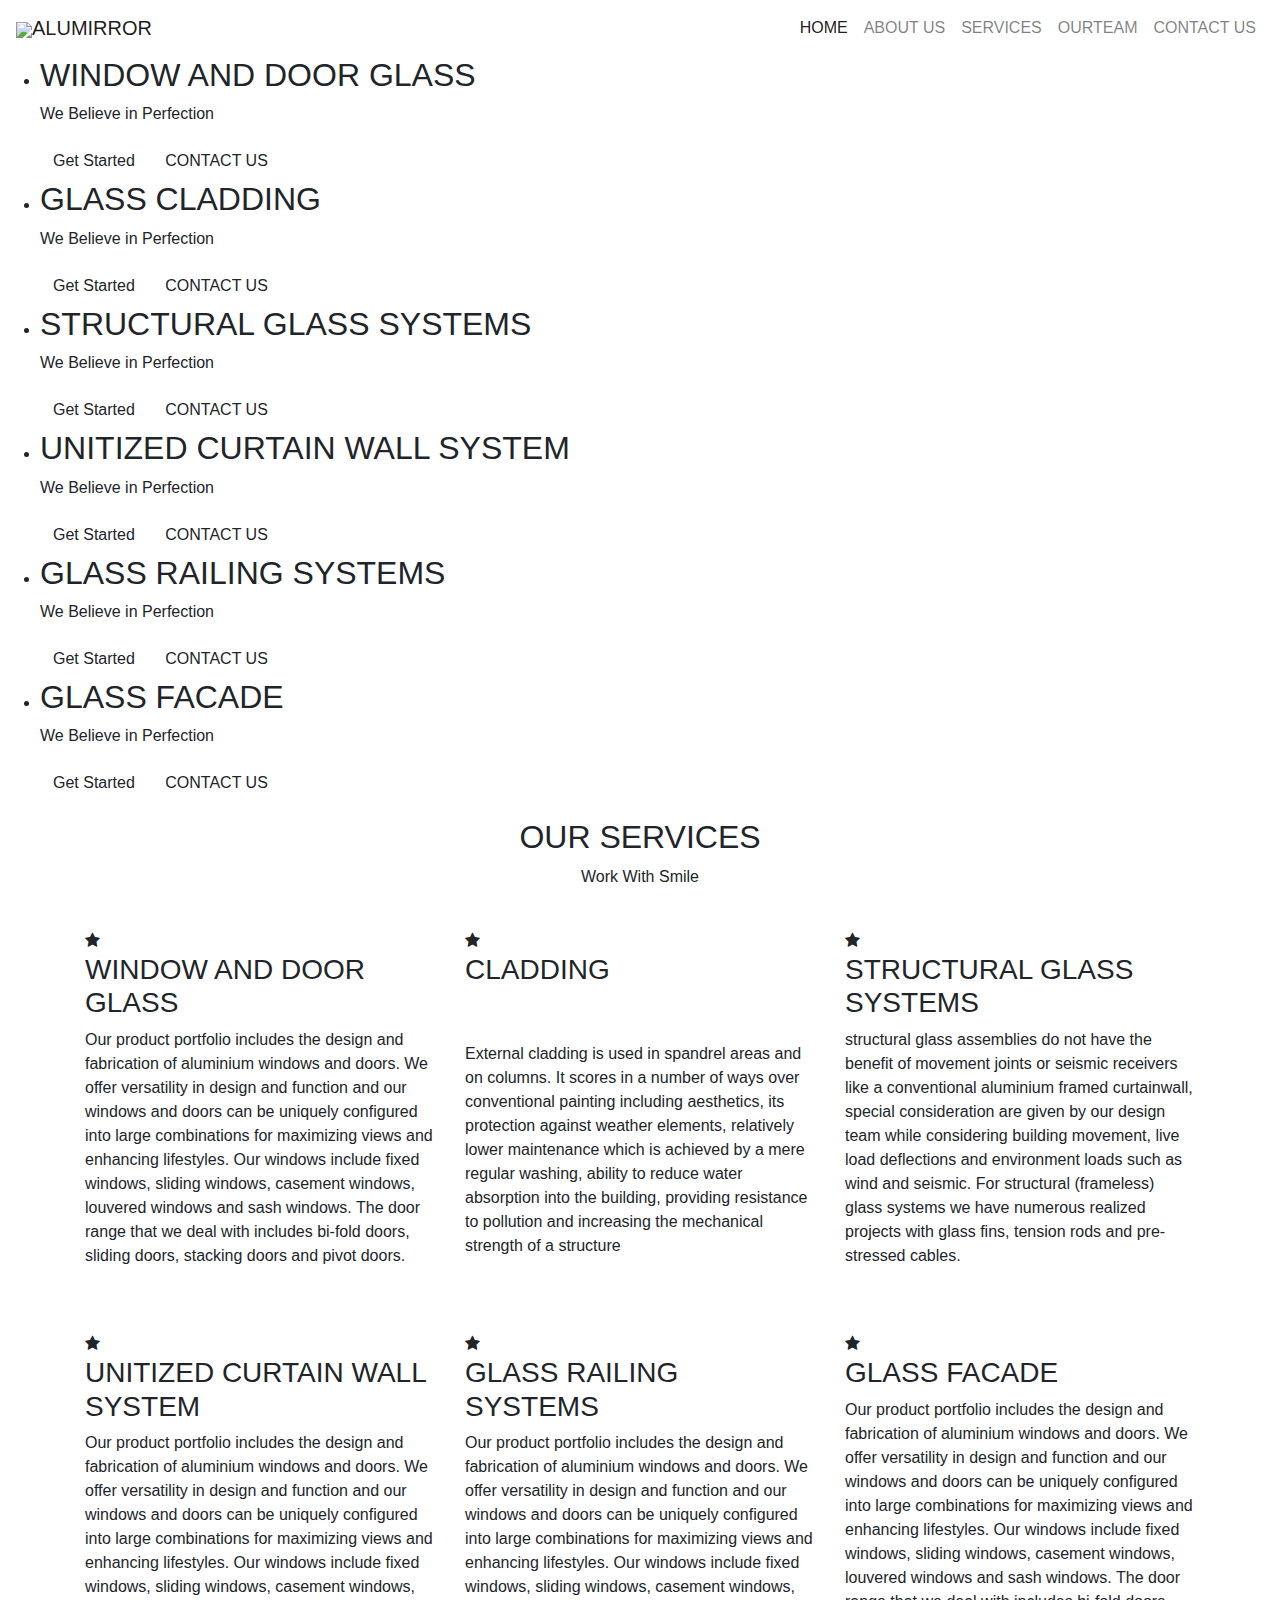
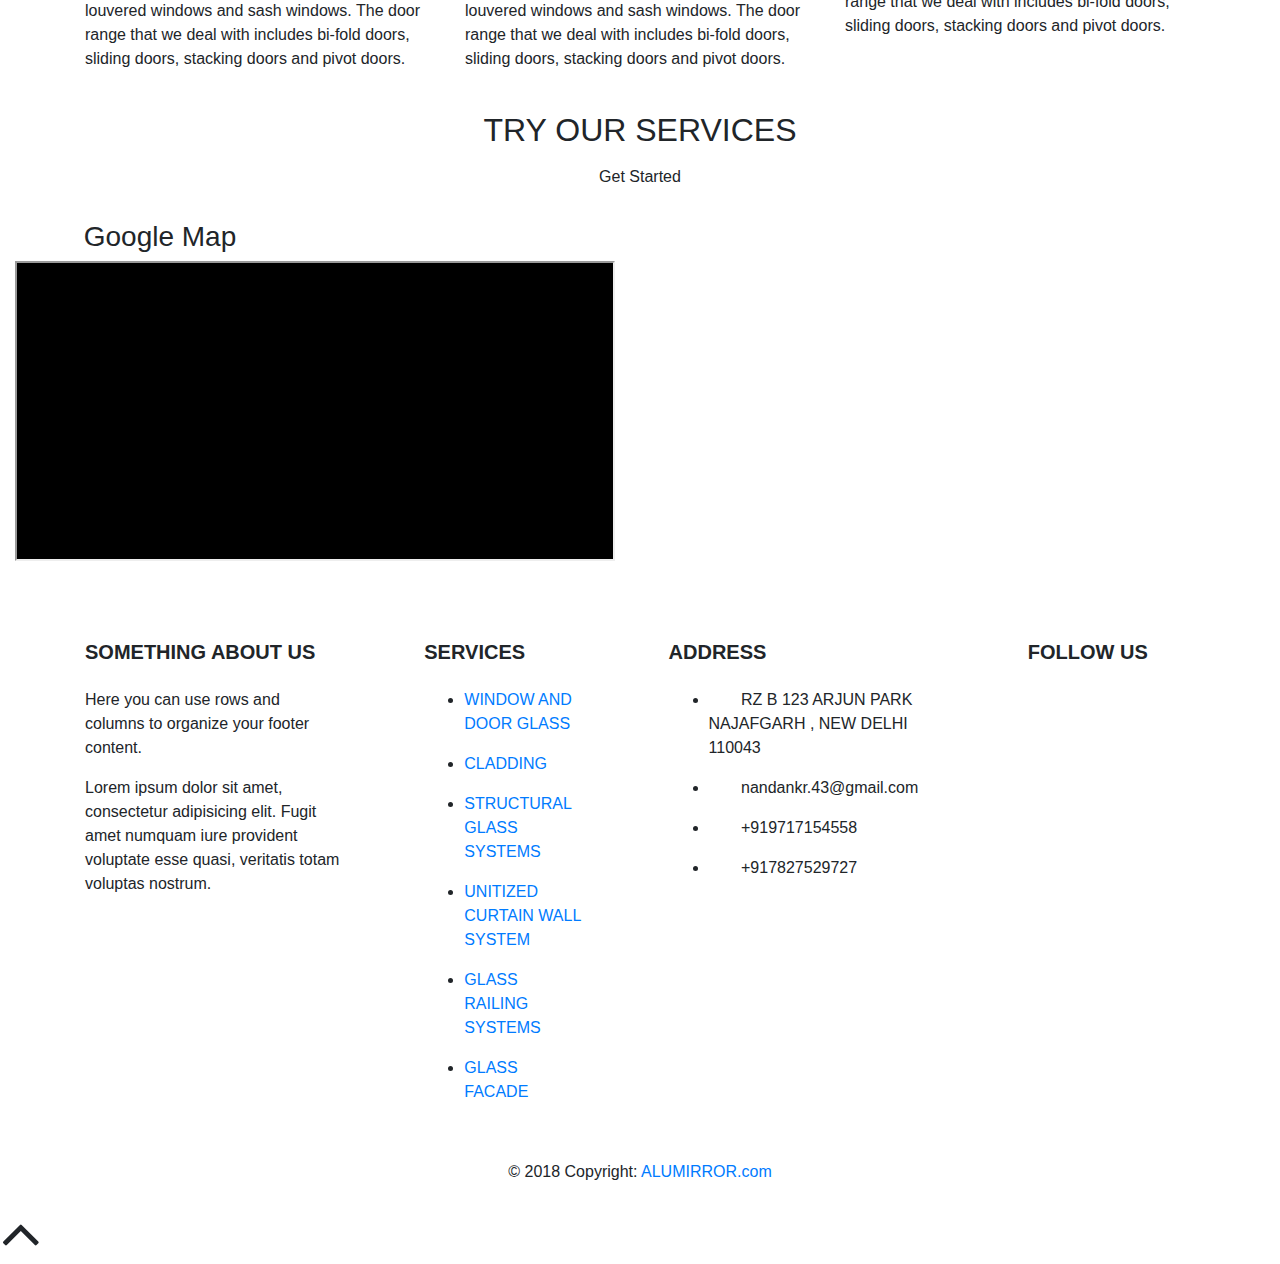
==== index.html @ 8ed115d8 "Update index.html" ====
<!doctype html>
<html lang="en">
  <head>
    <meta charset="UTF-8">
    <meta name="viewport" content="width=device-width, initial-scale=1.0">
    <meta http-equiv="X-UA-Compatible" content="ie=edge">
    <title>AluMirror</title>
    <link href="css/style.css" rel="stylesheet" type="text/css">
    <link rel="stylesheet" href="css/animate.css">
    <link rel="stylesheet" href="https://stackpath.bootstrapcdn.com/font-awesome/4.7.0/css/font-awesome.min.css">
    <link rel="stylesheeet" href="https://cdnjs.cloudflare.com/ajax/libs/wow/1.1.2/wow.min.js"> 
       <!-- Latest compiled and minified CSS -->
<link rel="stylesheet" href="https://maxcdn.bootstrapcdn.com/bootstrap/4.3.1/css/bootstrap.min.css">

<!-- jQuery library -->
<script src="https://kit.fontawesome.com/a076d05399.js"></script>
<script src="https://ajax.googleapis.com/ajax/libs/jquery/3.4.1/jquery.min.js"></script>

<!-- Popper JS -->
<script type='text/javascript' src='https://platform-api.sharethis.com/js/sharethis.js#property=5dc6f13130af340012198cf3&product=inline-follow-buttons' async='async'></script>
<script src="js/carouFredSel.js" type="text/javascript"></script>
<script src="https://cdnjs.cloudflare.com/ajax/libs/popper.js/1.14.7/umd/popper.min.js"></script>

<!-- Latest compiled JavaScript -->
<script src="https://maxcdn.bootstrapcdn.com/bootstrap/4.3.1/js/bootstrap.min.js"></script>


<style>
#more{
  display: none;
}
</style>

 </head>


  <body>
      <div class="thetop"></div>



        <section id="nav-bar">
                <nav class="navbar navbar-expand-lg navbar-light ">
                 <a class="navbar-brand" href="#"><img src ="image/logo.png">ALUMIRROR</a>
                 <button class="navbar-toggler" type="button" data-toggle="collapse" data-target="#navbarNav" aria-controls="navbarNav" aria-expanded="false" aria-label="Toggle navigation">
                   <span class="navbar-toggler-icon"></span>
                 </button>
                 <div class="collapse navbar-collapse" id="navbarNav">
                   <ul class="navbar-nav ml-auto">
                     <li class="nav-item active">
                       <a class="nav-link current" href="#">HOME </a>
                     </li>
                     <li class="nav-item">
                       <a class="nav-link" href="#">ABOUT US</a>
                     </li>
                     <li class="nav-item">
                           
                       <a class="nav-link" href="#intro">SERVICES</a>
                         
                          
                     </li>
                    
                      <li class="nav-item">
                       <a class="nav-link" href="#">OURTEAM</a>
                     </li>
                     <li class="nav-item">
                       <a class="nav-link  " href="contact.html" >CONTACT US</a>
                     </li>
                   </ul>
                 </div>
               </nav>
               </section>


      <section class="slider">
        <ul class="slider" id="slider-carousel">
          
          <li class="img4"  >
            
            <h2 class="animated zoomIn" ><span>WINDOW AND DOOR GLASS</span></h2>
            <p>We Believe in Perfection</p>
            <div data-wow-delay=".5s" class="wow bounceInLeft">
             <a href="" class="btn btn-half ">Get Started</a>
             <a href="contact.html" class="btn btn-full">CONTACT US</a>
            </div>
          </li>
          <li class="img6">
            <h2 class="animated zoomIn"><span>GLASS CLADDING</span></h2>
            <p>We Believe in Perfection</p>
             <a href="" class="btn btn-half">Get Started</a>
             <a href="contact.html" class="btn btn-full">CONTACT US</a>
        </li>
            <li class="img3">
                <h2 class="animated zoomIn"><span>STRUCTURAL GLASS SYSTEMS</span></h2>
                <p>We Believe in Perfection</p>
                 <a href="" class="btn btn-half">Get Started</a>
                 <a href="contact.html" class="btn btn-full">CONTACT US</a>
            </li>
            <li class="img1">
              <h2 class="animated zoomIn"><span> UNITIZED CURTAIN WALL SYSTEM</span></h2>
              <p>We Believe in Perfection</p>
               <a href="" class="btn btn-half">Get Started</a>
               <a href="contact.html" class="btn btn-full">CONTACT US</a>
          </li>
          <li class="img5">
            <h2 class="animated zoomIn"><span>GLASS RAILING SYSTEMS</span></h2>
            <p>We Believe in Perfection</p>
             <a href="" class="btn btn-half">Get Started</a>
             <a href="contact.html" class="btn btn-full">CONTACT US</a>
        </li>
        <li class="img2">
          <h2 class="animated zoomIn"><span>GLASS FACADE</span></h2>
          <p>We Believe in Perfection</p>
           <a href="" class="btn btn-half ">Get Started</a>
           <a href="contact.html" class="btn btn-full ">CONTACT US</a>
        </li>
       
        </ul>
      </section>
      
<section class="intro-area white" id="intro">
   <div class="container">
<div class="row">
 <div class="col-sm-12 text-center">
     <h2>OUR SERVICES</h2>
     <div class="sub-heading">
       <p>
         Work With Smile
       </p>
     </div>
   </div>
</div>

<div class="row ">



           <div class="col-md-4 col-lg-4 mr-auto my-md-4 my-0 mt-4 mb-1  animated zoomIn " id="card-one">
              <div class="intro-block">
                  <div class="intro-icon"><i class="fa fa-star" aria-hidden="true"></i>
                     <h3>WINDOW AND DOOR GLASS</h3>
                       <p >
                           Our product portfolio includes the design and fabrication of aluminium windows and doors. 
                           <span class="read-more-content">
                           We offer versatility in design and function and our windows and doors can be uniquely configured into large combinations for maximizing views and enhancing lifestyles.
                            Our windows include fixed windows, sliding windows, casement windows, louvered windows and sash windows. 
                            The door range that we deal with includes bi-fold doors, sliding doors, stacking doors and pivot doors.
                           </span> 
                         </p>
                               </div>
                            </div>
                      </div>     
                      
                      <div class="col-md-4 col-lg-4 mr-auto my-md-4 my-0 mt-4 mb-1">
                          <div class="intro-block">
                              <div class="intro-icon"><i class="fa fa-star" aria-hidden="true"></i>
                                 <h3> CLADDING</h3>
                                   <p ><br><br>
                                    External cladding is used in spandrel areas and on columns. 
                                    It scores in a number <span class="read-more-content"> of ways over conventional painting including aesthetics,
                                     its protection against weather elements, 
                                     relatively lower maintenance which is achieved by a mere regular washing, 
                                     ability to reduce water absorption into the building, providing resistance to pollution and increasing the mechanical strength of a structure
                                                  </span> 
                                               </p>
                                            </div>
                                        </div>
                                  </div>     
                                  <div class="col-md-4 col-lg-4 mr-auto my-md-4 my-0 mt-4 mb-1">
                                      <div class="intro-block">
                                          <div class="intro-icon"><i class="fa fa-star" aria-hidden="true"></i>
                                             <h3>STRUCTURAL GLASS SYSTEMS </h3>
                                               <p >
                                                structural glass assemblies do not have the benefit of movement joints or seismic receivers like a conventional  aluminium  <span class="read-more-content"> framed curtainwall,
                                                special consideration are given by our design team while considering building movement, 
                                                 live load deflections and environment loads such as wind and seismic. 
                                                 For structural (frameless) glass systems we have numerous realized projects with glass fins, tension rods and pre-stressed cables.
                                                              </span> 
                                                           </p>
                                                        </div>
                                                    </div>
                                              </div>     

                                              

                                              <div class="col-md-4 col-lg-4 mr-auto my-md-4 my-0 mt-4 mb-1">
                                                  <div class="intro-block">
                                                      <div class="intro-icon"><i class="fa fa-star" aria-hidden="true"></i>
                                                         <h3> UNITIZED CURTAIN WALL SYSTEM</h3>
                                                           <p >
                                                               Our product portfolio includes the design and fabrication of aluminium windows and doors. 
                                                               <span class="read-more-content">
                                                               We offer versatility in design and function and our windows and doors can be uniquely configured into large combinations for maximizing views and enhancing lifestyles.
                                                               Our windows include fixed windows, sliding windows, casement windows, louvered windows and sash windows. 
                                                                The door range that we deal with includes bi-fold doors, sliding doors, stacking doors and pivot doors.
                                                                          </span> 
                                                                       </p>
                                                                    </div>
                                                                </div>
                                                          </div>     

                                                          

                                                          <div class="col-md-4 col-lg-4 mr-auto my-md-4 my-0 mt-4 mb-1">
                                                              <div class="intro-block">
                                                                  <div class="intro-icon"><i class="fa fa-star" aria-hidden="true"></i>
                                                                     <h3>GLASS RAILING SYSTEMS</h3>
                                                                       <p >
                                                                           Our product portfolio includes the design and fabrication of aluminium windows and doors. 
                                                                           <span class="read-more-content">
                                                                           We offer versatility in design and function and our windows and doors can be uniquely configured into large combinations for maximizing views and enhancing lifestyles.
                                                                          Our windows include fixed windows, sliding windows, casement windows, louvered windows and sash windows. 
                                                                            The door range that we deal with includes bi-fold doors, sliding doors, stacking doors and pivot doors.
                                                                                      </span> 
                                                                                   </p>
                                                                                </div>
                                                                            </div>
                                                                      </div>     

                                                                      <div class="col-md-4 col-lg-4 mr-auto my-md-4 my-0 mt-4 mb-1">
                                                                          <div class="intro-block">
                                                                              <div class="intro-icon"><i class="fa fa-star" aria-hidden="true"></i>
                                                                                 <h3>GLASS FACADE</h3>
                                                                                   <p >
                                                                                       Our product portfolio includes the design and fabrication of aluminium windows and doors.
                                                                                       <span class="read-more-content"> 
                                                                                       We offer versatility in design and function and our windows and doors can be uniquely configured into large combinations for maximizing views and enhancing lifestyles.
                                                                                       Our windows include fixed windows, sliding windows, casement windows, louvered windows and sash windows. 
                                                                                        The door range that we deal with includes bi-fold doors, sliding doors, stacking doors and pivot doors.
                                                                                                  </span> 
                                                                                               </p>
                                                                                            </div>
                                                                                        </div>
                                                                                  </div>     
                                                         </div>
                               </div>
</section>


<section class="try" id="try-services">
    <div class="col-sm-12 text-center">
        <h2>TRY OUR SERVICES</h2>
        <a href="" class="btn btn-half text-center animated bounceInLeft ">Get Started</a>
        </div>
</section>

<section class="addmap" id="mymap">
  <div class="col-md-4 col-lg-3 mr-auto my-md-4 my-0 mt-4 mb-1 text-center">
    <h3> Google Map </h3>
    <div id="map">
    <p>
        <iframe src="https://www.google.com/maps/embed?pb=!1m18!1m12!1m3!1d3502.1962857717376!2d77.0093821144172!3d28.62387868242118!2m3!1f0!2f0!3f0!3m2!1i1024!2i768!4f13.1!3m3!1m2!1s0x390d055f9f105a7b%3A0xc45192767857db34!2zMjjCsDM3JzI2LjAiTiA3N8KwMDAnNDIuMSJF!5e0!3m2!1sen!2sin!4v1573386004421!5m2!1sen!2sin" width="600" height="300" frameborder="10" style=" background-color: black;" allowfullscreen=""></iframe>
    </p>
    </div>
    </div>
</section>


<!-- Footer -->
<!-- Footer -->
<footer class="page-footer font-small mdb-color lighten-3 pt-4">

  
    <div class="container text-center text-md-left">
  
    
      <div class="row">
  
        
        <div class="col-md-4 col-lg-3 mr-auto my-md-4 my-0 mt-4 mb-1">
  
          <h5 class="font-weight-bold text-uppercase mb-4">SOMETHING ABOUT US</h5>
          <p>Here you can use rows and columns to organize your footer content.</p>
          <p>Lorem ipsum dolor sit amet, consectetur adipisicing elit. Fugit amet numquam iure provident voluptate
            esse
            quasi, veritatis totam voluptas nostrum.</p>
  
        </div>
      
        <hr class="clearfix w-100 d-md-none">
  
        <div class="col-md-2 col-lg-2 mx-auto my-md-4 my-0 mt-4 mb-1">
  
          <h5 class="font-weight-bold text-uppercase mb-4">SERVICES</h5>
  
          <ul class="list-styled">
            <li>
              <p>
                <a href="#!">WINDOW AND DOOR GLASS</a>
              </p>
            </li>
            <li>
              <p>
                <a href="#!">CLADDING</a>
              </p>
            </li>
            <li>
              <p>
                <a href="#!">STRUCTURAL GLASS SYSTEMS</a>
              </p>
            </li>
            <li>
              <p>
                <a href="#!"> UNITIZED CURTAIN WALL SYSTEM</a>
              </p>
            </li>
            <li>
                <p>
                  <a href="#!"> GLASS RAILING SYSTEMS</a>
                </p>
              </li>
              <li>
                  <p>
                    <a href="#!">GLASS FACADE</a>
                  </p>
                </li>
          </ul>
  
        </div>
     
  
        <hr class="clearfix w-100 d-md-none">
  
       
        <div class="col-md-4 col-lg-3 mx-auto my-md-4 my-0 mt-4 mb-1">
  
          <!-- Contact details -->
          <h5 class="font-weight-bold text-uppercase mb-4">Address</h5>
  
          <ul class="list-styled">
            <li>
              <p>
                <i class="fas fa-home mr-3"></i> RZ B 123 ARJUN PARK NAJAFGARH , NEW DELHI 110043</p>
            </li>
            <li>
              <p>
                <i class="fas fa-envelope mr-3"></i> nandankr.43@gmail.com</p>
            </li>
            <li>
              <p>
                <i class="fas fa-phone mr-3"></i> +919717154558</p>
            </li>
            <li>
              <p>
                <i class="fas fa-print mr-3"></i> +917827529727</p>
            </li>
          </ul>
  
        </div>
        
        <hr class="clearfix w-100 d-md-none">
  
        
        <div class="col-md-2 col-lg-2 text-center mx-auto my-4">
  
         
          <h5 class="font-weight-bold text-uppercase mb-4">Follow Us</h5>

          <a type="button" class="btn-floating btn-fb sharethis-inline-follow-buttons">
            <i class="fab fa-facebook-f"></i>
          </a>
       
         
          <a type="button" class="btn-floating btn-tw sharethis-inline-follow-buttons">
            <i class="fab fa-twitter"></i>
          </a>
         
          <a type="button" class="btn-floating btn-gplus">
            <i class="fab fa-google-plus-g"></i>
          </a>
         
          <a type="button" class="btn-floating btn-dribbble">
            <i class="fab fa-dribbble"></i>
          </a>
  
        </div>
       
        
  
      </div>
     
    </div>
  
    <div class="footer-copyright text-center py-3">© 2018 Copyright:
      <a href="#"> ALUMIRROR.com</a>
    </div>
   
  </footer>
  


    



      <script src="js/main.js"></script>
      
<div class="scrolltop">
    <div class="scroll icon"><i class="fa fa-4x fa-angle-up"></i></div>
</div>
     
             
  </body>
</html>
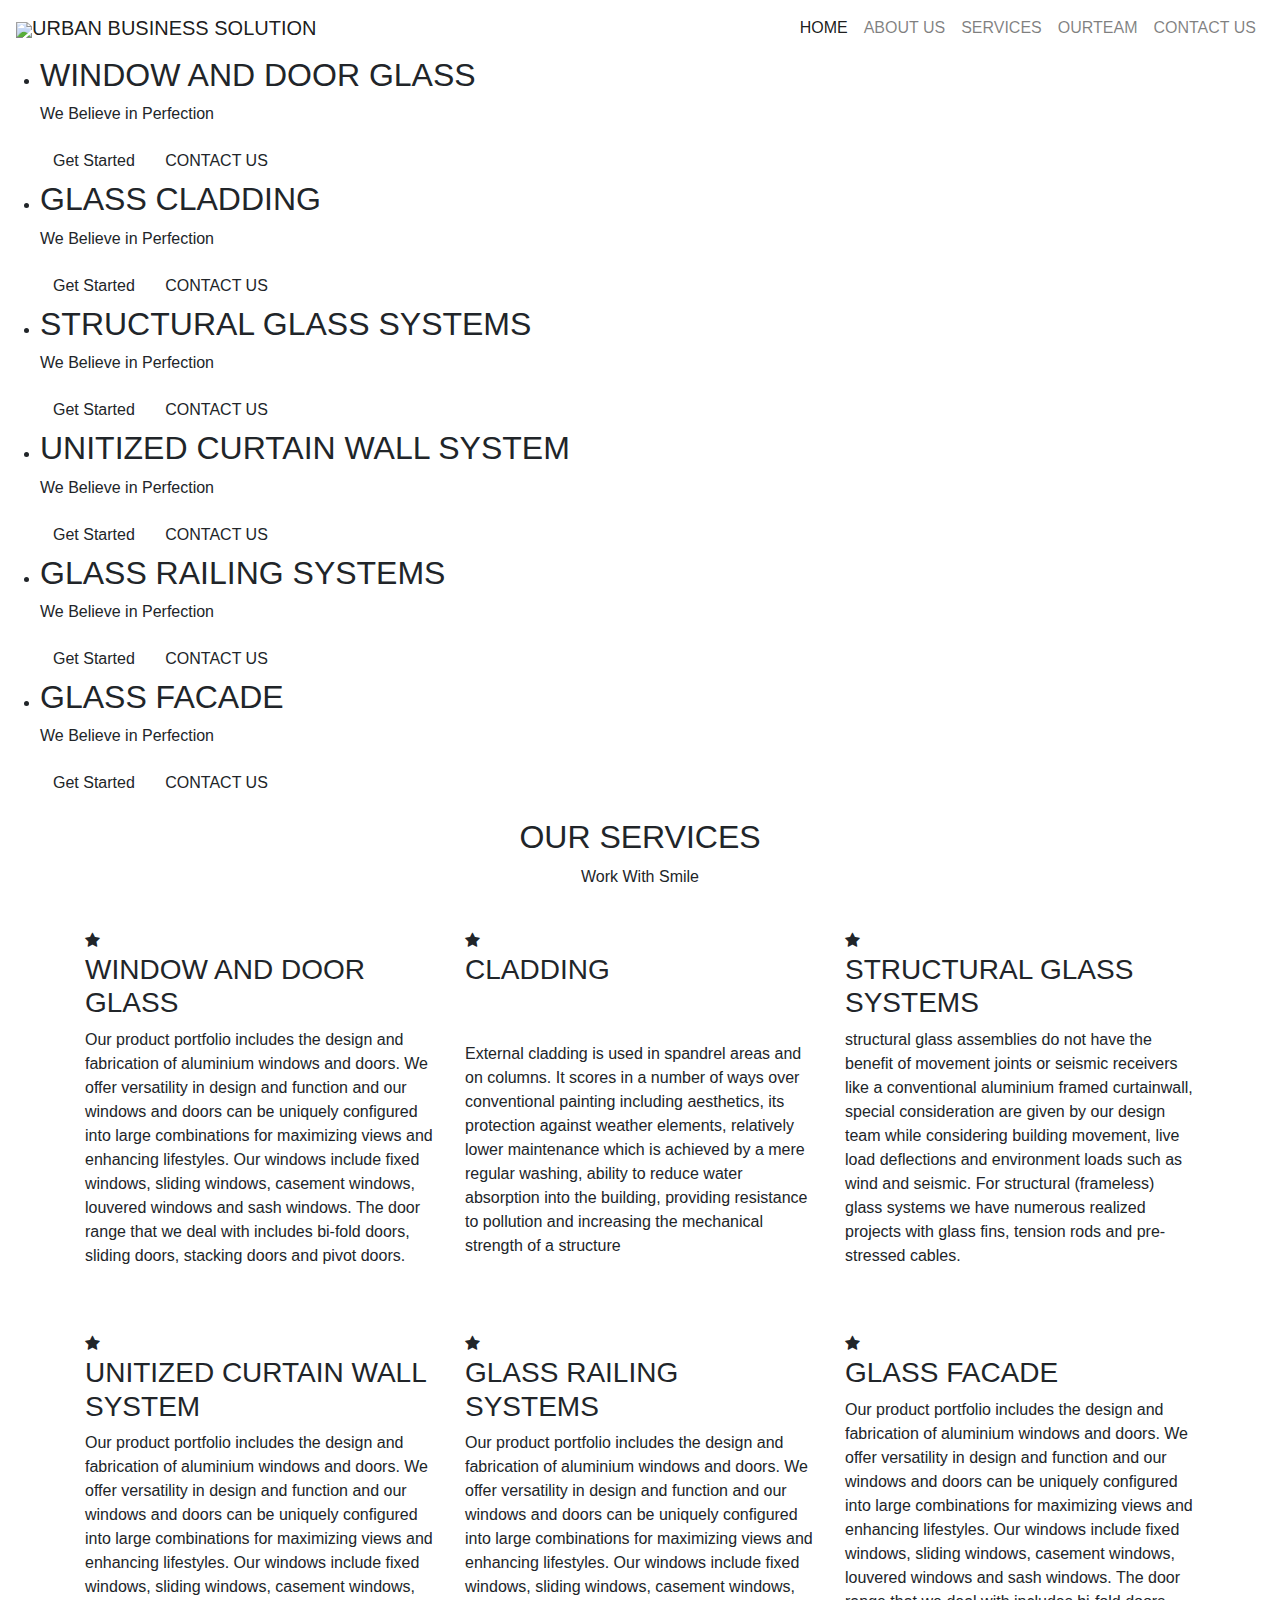
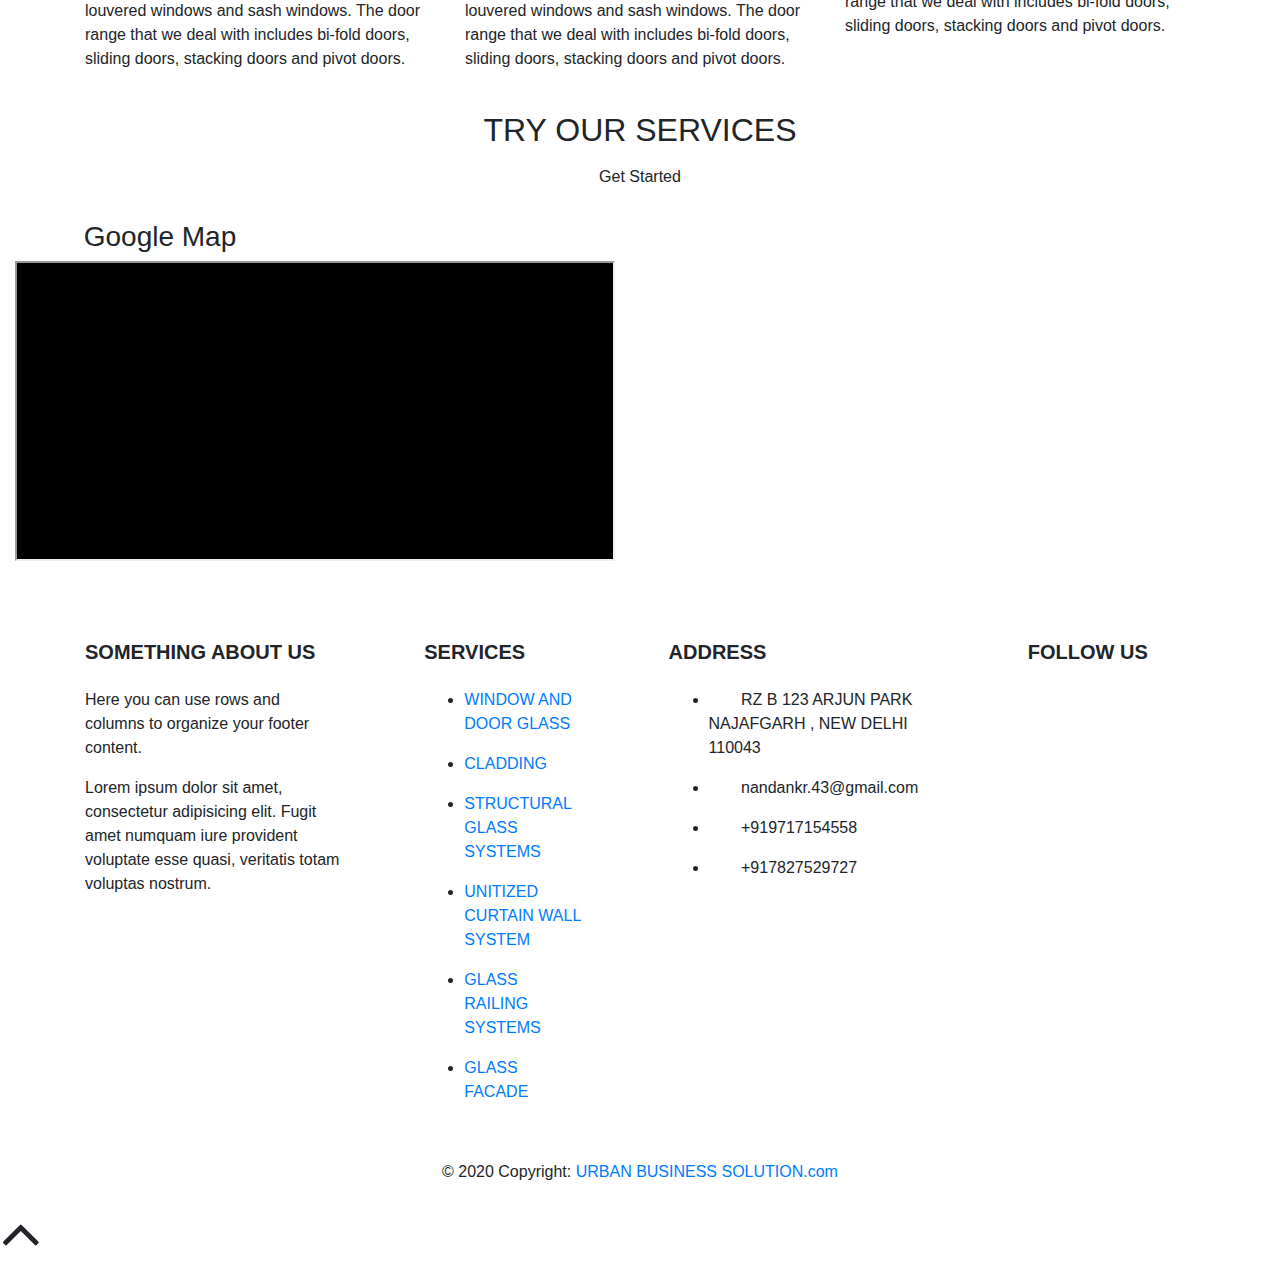
==== commit da27f09d: "changes" ====
--- a/index.html
+++ b/index.html
@@ -38,10 +38,9 @@
       <div class="thetop"></div>
 
 
-
         <section id="nav-bar">
                 <nav class="navbar navbar-expand-lg navbar-light ">
-                 <a class="navbar-brand" href="#"><img src ="image/logo.png">ALUMIRROR</a>
+                 <a class="navbar-brand" href="#"><img src ="image/1.png">URBAN BUSINESS SOLUTION</a>
                  <button class="navbar-toggler" type="button" data-toggle="collapse" data-target="#navbarNav" aria-controls="navbarNav" aria-expanded="false" aria-label="Toggle navigation">
                    <span class="navbar-toggler-icon"></span>
                  </button>
@@ -151,7 +150,7 @@
                             </div>
                       </div>     
                       
-                      <div class="col-md-4 col-lg-4 mr-auto my-md-4 my-0 mt-4 mb-1">
+                      <div class="col-md-4 col-lg-4 mr-auto my-md-4 my-0 mt-4 mb-1  animated zoomIn">
                           <div class="intro-block">
                               <div class="intro-icon"><i class="fa fa-star" aria-hidden="true"></i>
                                  <h3> CLADDING</h3>
@@ -166,7 +165,7 @@
                                             </div>
                                         </div>
                                   </div>     
-                                  <div class="col-md-4 col-lg-4 mr-auto my-md-4 my-0 mt-4 mb-1">
+                                  <div class="col-md-4 col-lg-4 mr-auto my-md-4 my-0 mt-4 mb-1  animated zoomIn">
                                       <div class="intro-block">
                                           <div class="intro-icon"><i class="fa fa-star" aria-hidden="true"></i>
                                              <h3>STRUCTURAL GLASS SYSTEMS </h3>
@@ -183,7 +182,7 @@
 
                                               
 
-                                              <div class="col-md-4 col-lg-4 mr-auto my-md-4 my-0 mt-4 mb-1">
+                                              <div class="col-md-4 col-lg-4 mr-auto my-md-4 my-0 mt-4 mb-1  animated zoomIn">
                                                   <div class="intro-block">
                                                       <div class="intro-icon"><i class="fa fa-star" aria-hidden="true"></i>
                                                          <h3> UNITIZED CURTAIN WALL SYSTEM</h3>
@@ -201,7 +200,7 @@
 
                                                           
 
-                                                          <div class="col-md-4 col-lg-4 mr-auto my-md-4 my-0 mt-4 mb-1">
+                                                          <div class="col-md-4 col-lg-4 mr-auto my-md-4 my-0 mt-4 mb-1  animated zoomIn">
                                                               <div class="intro-block">
                                                                   <div class="intro-icon"><i class="fa fa-star" aria-hidden="true"></i>
                                                                      <h3>GLASS RAILING SYSTEMS</h3>
@@ -217,7 +216,7 @@
                                                                             </div>
                                                                       </div>     
 
-                                                                      <div class="col-md-4 col-lg-4 mr-auto my-md-4 my-0 mt-4 mb-1">
+                                                                      <div class="col-md-4 col-lg-4 mr-auto my-md-4 my-0 mt-4 mb-1 animated zoomIn">
                                                                           <div class="intro-block">
                                                                               <div class="intro-icon"><i class="fa fa-star" aria-hidden="true"></i>
                                                                                  <h3>GLASS FACADE</h3>
@@ -381,8 +380,8 @@
      
     </div>
   
-    <div class="footer-copyright text-center py-3">© 2018 Copyright:
-      <a href="#"> ALUMIRROR.com</a>
+    <div class="footer-copyright text-center py-3">© 2020 Copyright:
+      <a href="#"> URBAN BUSINESS SOLUTION.com</a>
     </div>
    
   </footer>
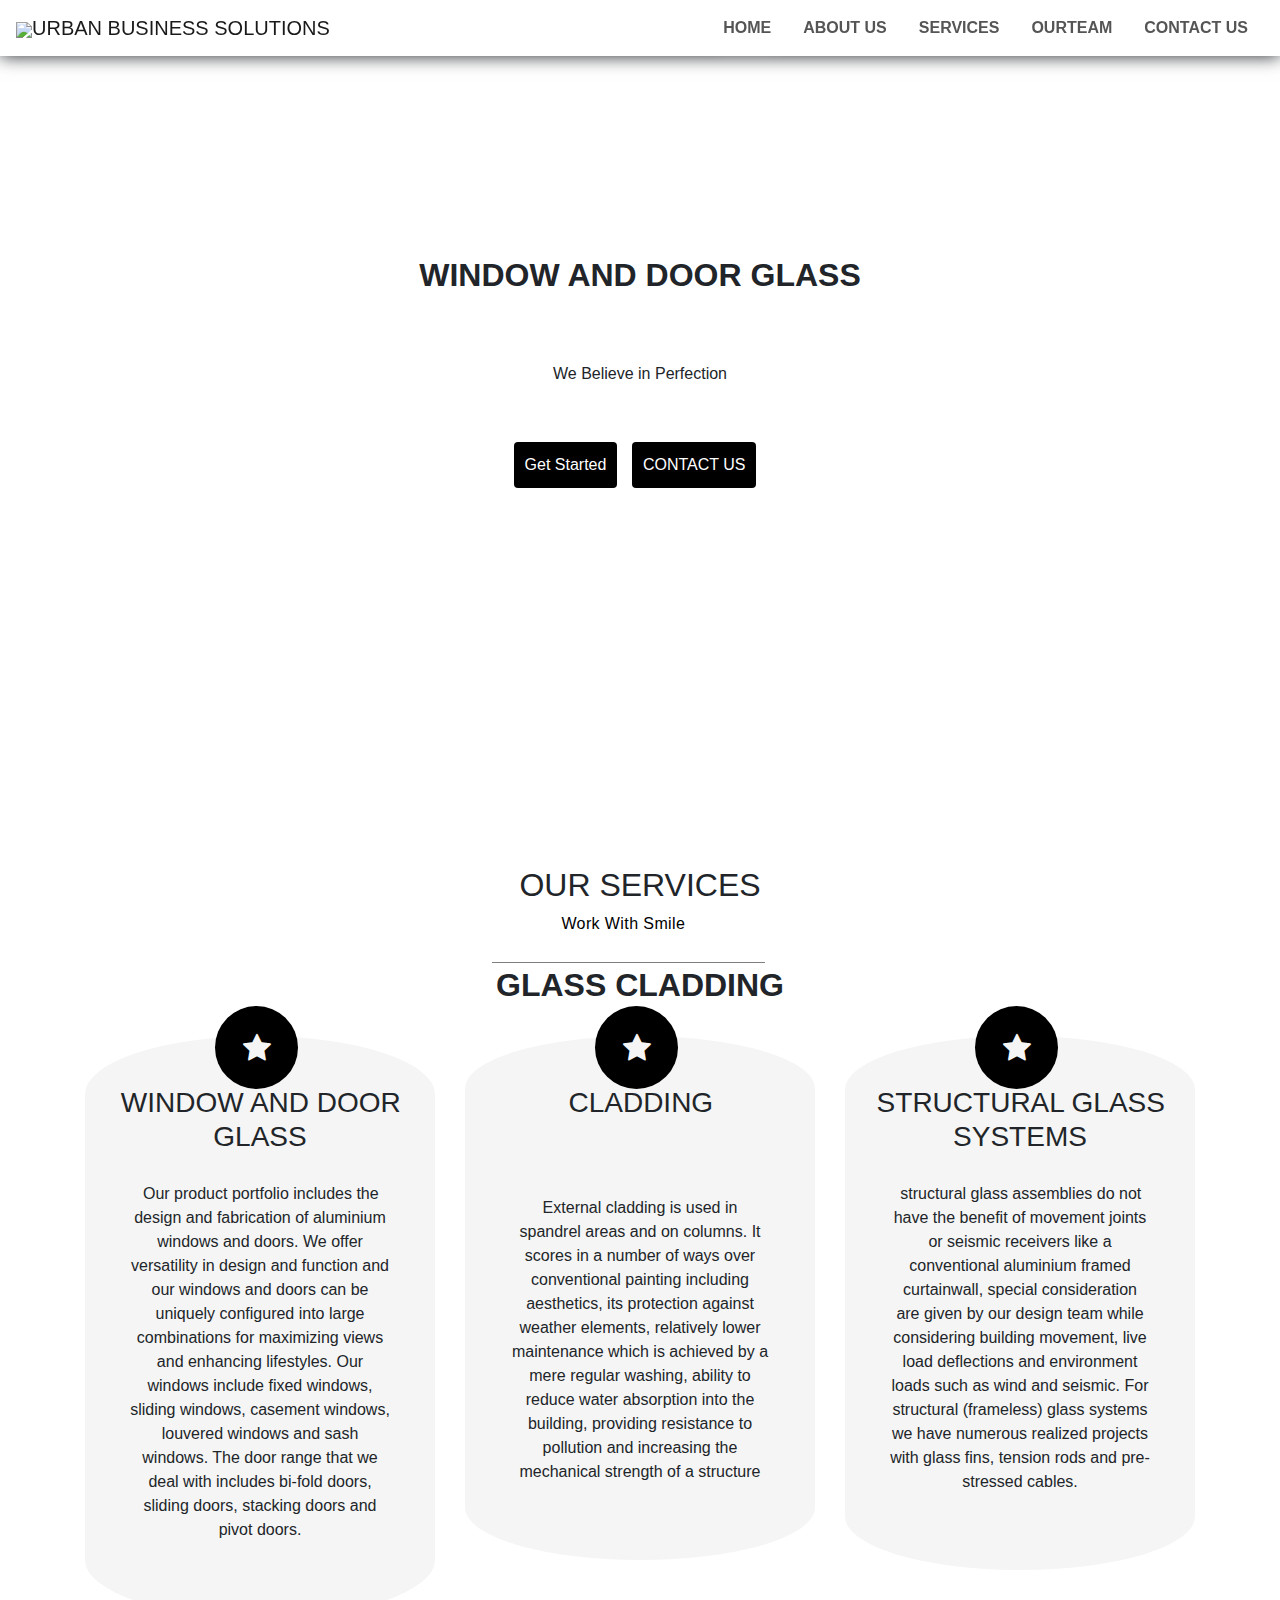
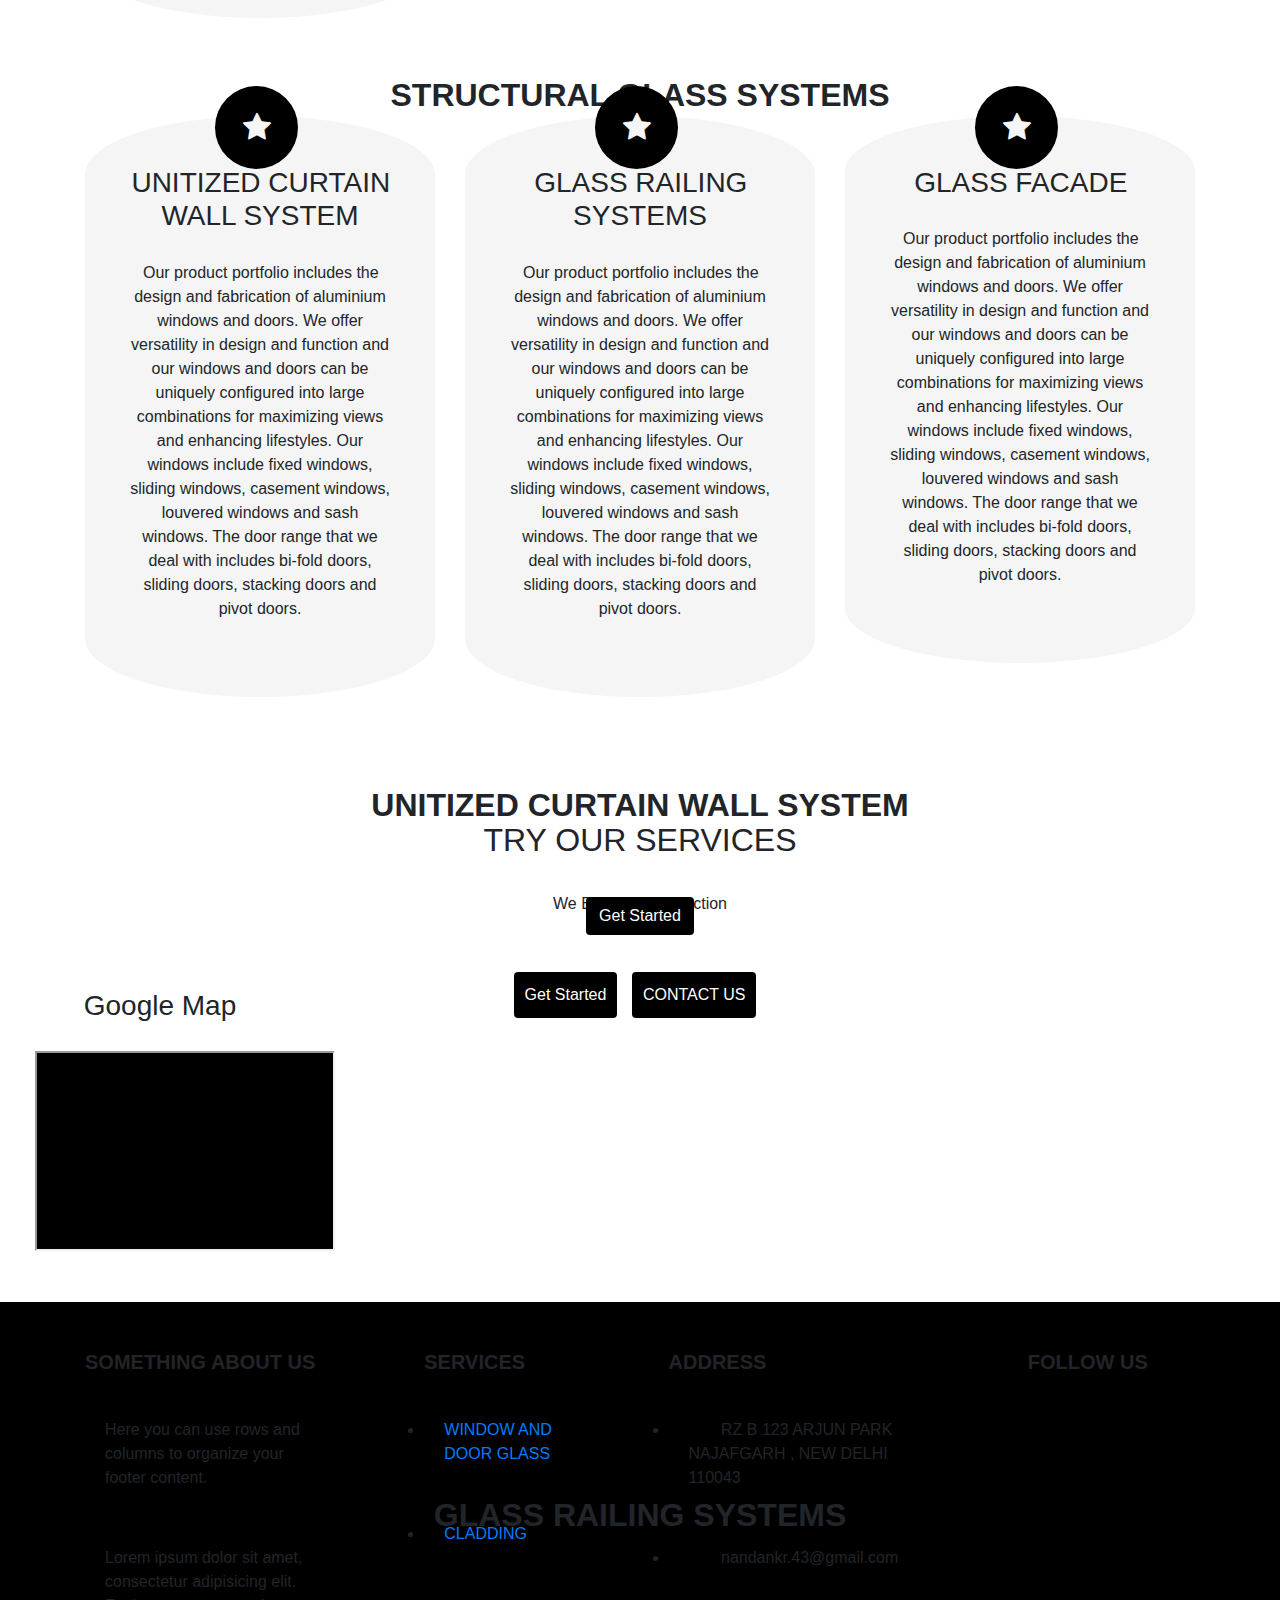
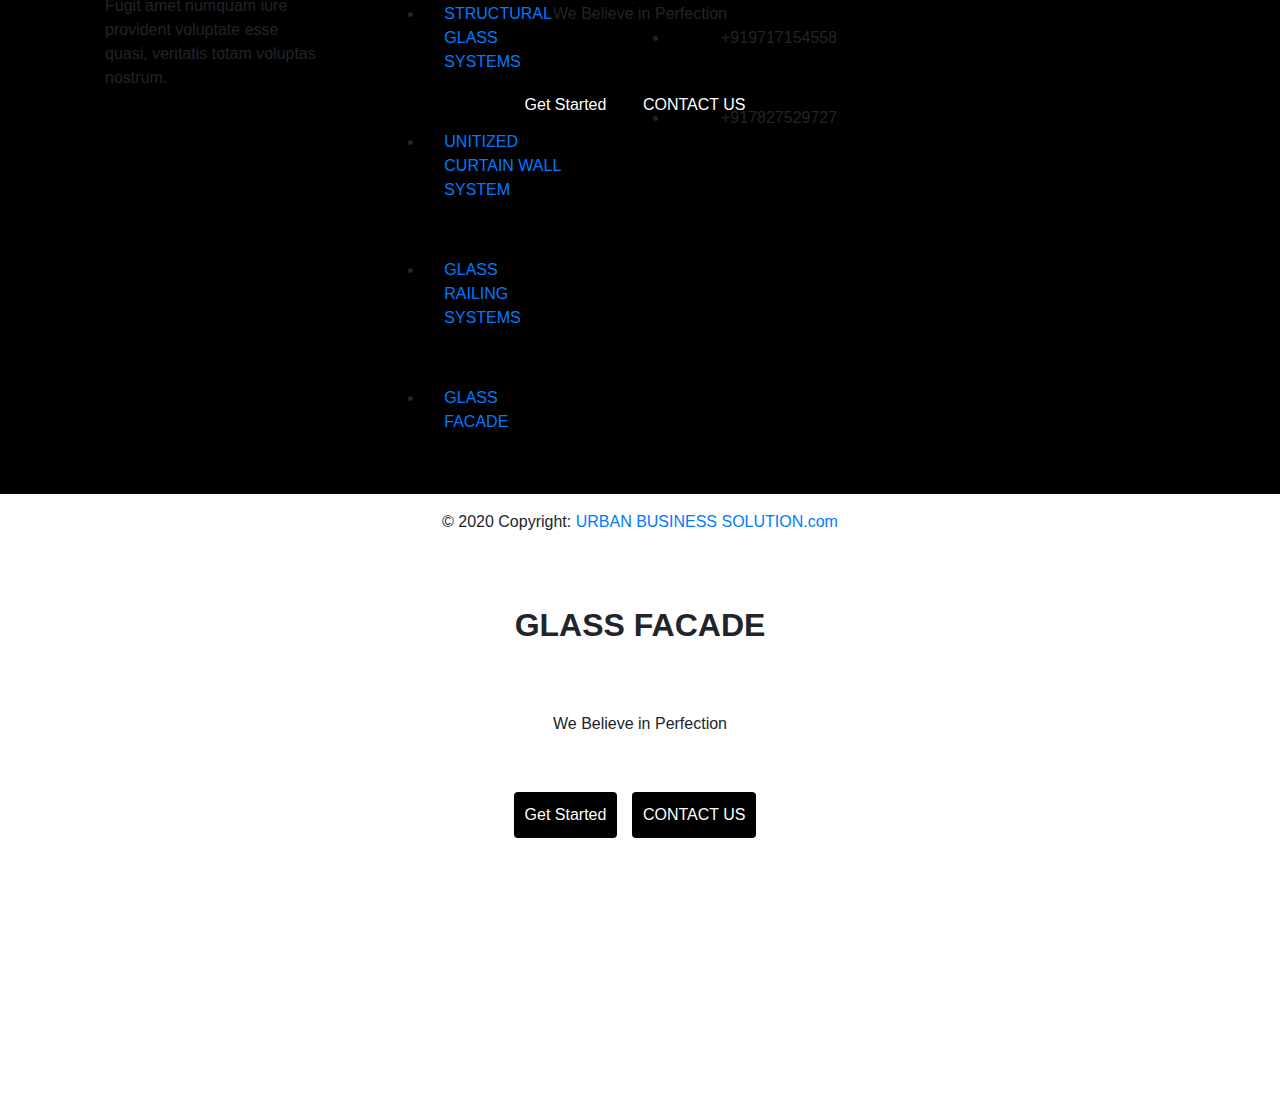
==== commit 7c962ee6: "Update index.html" ====
--- a/index.html
+++ b/index.html
@@ -40,7 +40,7 @@
 
         <section id="nav-bar">
                 <nav class="navbar navbar-expand-lg navbar-light ">
-                 <a class="navbar-brand" href="#"><img src ="image/1.png">URBAN BUSINESS SOLUTION</a>
+                 <a class="navbar-brand" href="#"><img src ="image/original1.png">URBAN BUSINESS SOLUTIONS</a>
                  <button class="navbar-toggler" type="button" data-toggle="collapse" data-target="#navbarNav" aria-controls="navbarNav" aria-expanded="false" aria-label="Toggle navigation">
                    <span class="navbar-toggler-icon"></span>
                  </button>
@@ -248,7 +248,7 @@
     <h3> Google Map </h3>
     <div id="map">
     <p>
-        <iframe src="https://www.google.com/maps/embed?pb=!1m18!1m12!1m3!1d3502.1962857717376!2d77.0093821144172!3d28.62387868242118!2m3!1f0!2f0!3f0!3m2!1i1024!2i768!4f13.1!3m3!1m2!1s0x390d055f9f105a7b%3A0xc45192767857db34!2zMjjCsDM3JzI2LjAiTiA3N8KwMDAnNDIuMSJF!5e0!3m2!1sen!2sin!4v1573386004421!5m2!1sen!2sin" width="600" height="300" frameborder="10" style=" background-color: black;" allowfullscreen=""></iframe>
+        <iframe src="https://www.google.com/maps/embed?pb=!1m18!1m12!1m3!1d3502.1962857717376!2d77.0093821144172!3d28.62387868242118!2m3!1f0!2f0!3f0!3m2!1i1024!2i768!4f13.1!3m3!1m2!1s0x390d055f9f105a7b%3A0xc45192767857db34!2zMjjCsDM3JzI2LjAiTiA3N8KwMDAnNDIuMSJF!5e0!3m2!1sen!2sin!4v1573386004421!5m2!1sen!2sin" width="300" height="200" frameborder="10" style=" background-color: black;" allowfullscreen=""></iframe>
     </p>
     </div>
     </div>
--- a/css/style.css
+++ b/css/style.css
@@ -0,0 +1,411 @@
+*
+{
+	margin:0;
+	padding:0;
+}
+.body
+{
+  height:100%;
+}
+html{
+scroll-behavior:smooth;
+}
+
+#nav-bar
+{
+ position:sticky;
+ top:0;
+ z-index:1;
+ background-color: none;
+}
+.secondary{
+  background-color: cornsilk;
+  transition: all 0.5s;
+}
+ 
+.navbar-brand img
+{
+	height: 100px;
+  
+
+}
+
+.navbar-nav li
+{
+  padding:0 8px;
+}
+
+.navbar-nav li a
+{
+	float:right;
+	text-align:left;
+}
+#nav-bar ul li a:hover{
+  color:black !important;
+  transition: 0.5s ease-in;
+}
+.navbar
+{
+  background:#fff;
+  box-shadow: 0px 0px 17px 0px;
+}
+	
+
+.navbar-toggler
+{
+	border:none!important;
+}
+.nav-link
+{
+	 color: #555!important;
+	 font-weight: 600;
+	 font-size: 16px;
+}
+.carousel-item active
+{
+	height:50px;
+	width:100px;
+}
+.navbar-nav .current
+{
+  
+  
+  box-shadow: inset 0 0 20px rgba(255, 255, 255, .2) , 0 0 20px  rgba(255, 255, 255, .2) ;
+  outline-color:  rgba(14, 12, 12, 0);
+  outline-offset: 15px;
+  
+}
+.navbar-nav .current:hover
+{ 
+  text-decoration: none;
+  border-radius: 30%;
+  box-shadow: 0px 0px 0px 10px black;
+}
+  /*-------- slider-------*/
+
+  .img1
+  {
+    background-image:url(..//image/img1.jpg);
+    background-size:100% 100%;
+  }
+
+  .slider, .slider ul , .slider ul li
+  {
+    height: 710px;
+    width: 100%;
+    text-align: center;
+  }
+  .slider h2 
+  {
+      font-weight: bold;
+      padding-top: 200px;
+    padding-bottom: 40px;
+     
+  }
+  .slider p{
+      
+    padding-bottom: 40px;
+
+  }
+  .slider a{
+    padding: 10px 40px;
+    
+    margin-right: 10px;
+  }
+  
+  .slider a ,.btn-full, .btn-half
+  {   
+    padding: 10px 10px 10px 10px;
+    background-color: black;
+    color:white;
+    transition: 0.5s ease-in;
+  }
+  .img2
+  {
+    background-image:url(..//image/img2.jpg);
+    background-size:100% 100%;
+  }
+
+  .img3
+  {
+    background-image:url(..//image/img3.jpg);
+    background-size:100% 100%;
+  }
+  
+  .img4
+  {
+    background-image:url(..//image/img4.jpg);
+    background-size: 100% 100%;
+  }
+  .img5
+  {
+    background-image:url(..//image/img5.jpg);
+    background-size: 100% 100%;
+  }
+  .img6
+  {
+    background-image:url(..//image/img6.jpg);
+    background-size: 100% 100%;
+  }
+
+  
+
+  .intro-area
+  {
+    position: relative;
+    padding: 100px 0px;
+    text-align: center;
+  }
+
+
+  
+  
+  .sub-heading:before{
+     content: "";
+     position: relative;
+     top: 100px;
+     left: 50%;
+     margin-left: -3%;
+     width: 6%;
+     height: 1px;
+     background-color:black;
+     z-index: 1;
+     -webkit-transition :0.3s ease;
+     -moz-transition :0.3s ease;
+     -ms-transition: 0.3s ease;
+     -o-transition :0.3s ease;
+      transition :0.3s ease;
+
+  }
+  .sub-heading:hover:before{
+       width: 24%;
+       margin-left: -12px;
+  }
+.sub-heading:after
+{
+  content: "";
+  position: absolute;
+  top:100%;
+  margin-left: -17%;
+  width: 24%;
+  height: 1px;
+  background-color:grey;
+}
+.sub-heading p
+{
+  color: black;
+  display: inline-block;
+  padding: 0px 0px 10px;
+  position: relative;
+  line-height: 24px;
+  letter-spacing: 0.025em;
+}
+
+p {
+  border-bottom: none;
+  padding: 20px;
+}
+
+.hide {
+  display: none;
+}
+
+.intro-block
+{
+  position: relative;
+  width: auto;
+  height: auto;
+  background: whitesmoke;
+  border-radius: 50%/10%;
+  margin: 50px 0px 0px ;
+  text-align: center;
+  text-indent: 0.1em;
+  padding: 50px 25px 40px ;
+}
+.intro-block::before{
+ 
+  position: absolute;
+  top: 10%;
+  bottom: 10%;
+  right: -5%;
+  left: -5%;
+  background: inherit;
+  border-radius: 5% / 50%;
+
+}
+.intro-block:hover ,.intro-block.active
+{
+  background: black;
+}
+.intro-block:hover
+{
+  transition: 0.6s ease-in-out;
+ -webkit-transition: 0.6s ease-in;
+ -moz-transition: 0.6s ease-in;
+  -o-transition: 0.6s ease-in;
+  -ms-transition: 0.6s ease-in;
+
+}
+.intro-block .fa
+{ 
+  position: absolute;
+  align-content: center;
+  top: -20px;
+  left:140px;
+  width: 63px;
+  height: 63px;
+  font-size: 30px;
+  color: whitesmoke;
+  line-height: 1;
+  background: black;
+  border-radius: 50%;
+  box-shadow: 0px 0px 0px 10px black;
+  
+
+}
+.intro-block:hover .fa , .intro-block.active .fa
+{
+  background: whitesmoke;
+  color: black;
+  box-shadow: 0px 0px 0px 10px black;
+}
+
+.scrolltop {
+  display:none;
+  width:100%;
+  margin:0 auto;
+  position:fixed;
+  bottom:20px;
+  right:10px;	
+}
+.scroll {
+  position:absolute;
+  right:20px;
+  bottom:20px;
+  background:#b2b2b2;
+  background:black;
+  padding:20px;
+  text-align: center;
+  margin: 0 0 0 0;
+  cursor:pointer;
+  transition: 0.5s;
+  -moz-transition: 0.5s;
+  -webkit-transition: 0.5s;
+  -o-transition: 0.5s; 		
+}
+.scroll:hover {
+  background:rgba(178,178,178,1.0);
+  transition: 0.5s;
+  -moz-transition: 0.5s;
+  -webkit-transition: 0.5s;
+  -o-transition: 0.5s; 		
+}
+.scroll:hover .fa {
+  padding-top:-10px;
+  border-radius: 80%;
+  box-shadow: 0px 0px 0px 30px white;
+}
+.scroll .fa {
+  font-size:30px;
+  margin-top:-5px;
+  margin-left:1px;
+  transition: 0.5s;
+  -moz-transition: 0.5s;
+  -webkit-transition: 0.5s;
+  -o-transition: 0.5s; 	
+  
+}
+.try h2
+{
+  padding-bottom: 30px;
+}
+.try a , .btn-half
+  {   
+   
+    background-color: black;
+    color:white;
+    transition: 0.5s ease-in;
+  }
+  
+  .addmap
+  {
+    padding-top: 30px;
+  }
+
+  .page-footer
+  {
+    background-color: black;
+  }
+  .footer-copyright
+  {
+    background-color: white;
+  }
+  
+
+  .site-blocks-cover {
+    background-size: cover;
+    background-repeat: no-repeat;
+    background-position: top;
+    background-position: center center; }
+    .site-blocks-cover.overlay {
+      position: relative; }
+      .site-blocks-cover.overlay:before {
+        position: absolute;
+        content: "";
+        left: 0;
+        bottom: 0;
+        right: 0;
+        top: 0;
+        background: rgba(0, 0, 0, 0.4); }
+    .site-blocks-cover .player {
+      position: absolute;
+      bottom: -250px;
+      width: 100%; }
+    .site-blocks-cover, .site-blocks-cover .row {
+      min-height: 600px;
+      height: calc(100vh); }
+    .site-blocks-cover.inner-page-cover, .site-blocks-cover.inner-page-cover .row {
+      min-height: 600px;
+      height: calc(30vh); }
+    .site-blocks-cover h1 {
+      font-size: 4rem;
+      font-weight: 900;
+      color: #fff; }
+      @media (max-width: 991.98px) {
+        .site-blocks-cover h1 {
+          font-size: 2rem; } }
+    .site-blocks-cover p {
+      color: rgba(8, 5, 5, 0.5);
+      font-size: 1.2rem;
+      line-height: 1.5; }
+   
+  
+  .site-block-subscribe .form-control {
+    font-weight: 300;
+    border-color: rgb(3, 3, 3) !important;
+    height: 80px;
+    font-size: 22px;
+    color: #fff;
+    padding-left: 30px;
+    padding-right: 30px; }
+    .site-block-subscribe .form-control::-webkit-input-placeholder {
+      /* Chrome/Opera/Safari */
+      color: rgba(10, 6, 6, 0.5);
+      font-weight: 200;
+      font-style: italic; }
+    .site-block-subscribe .form-control::-moz-placeholder {
+      /* Firefox 19+ */
+      color: rgba(255, 255, 255, 0.5);
+      font-weight: 200;
+      font-style: italic; }
+    .site-block-subscribe .form-control:-ms-input-placeholder {
+      /* IE 10+ */
+      color: rgba(255, 255, 255, 0.5);
+      font-weight: 200;
+      font-style: italic; }
+    .site-block-subscribe .form-control:-moz-placeholder {
+      /* Firefox 18- */
+      color: rgba(255, 255, 255, 0.5);
+      font-weight: 200;
+      font-style: italic; }
+     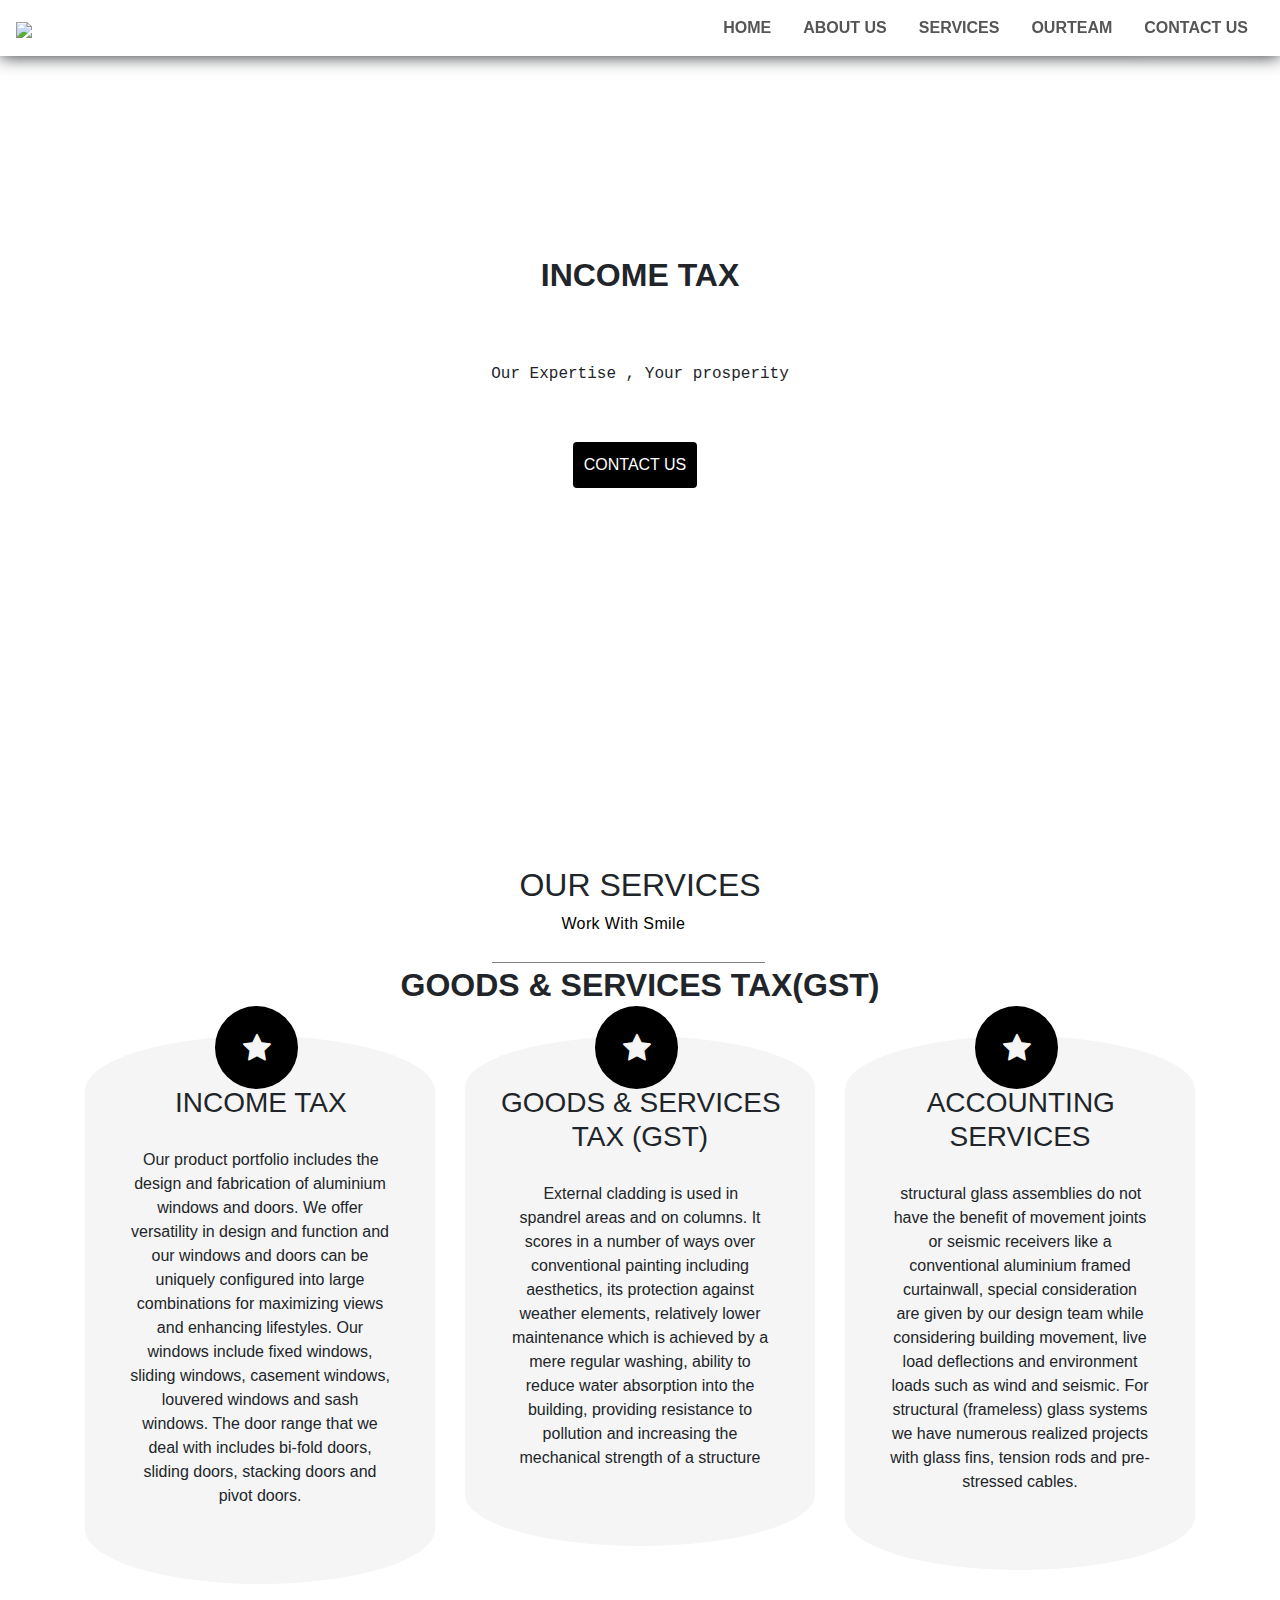
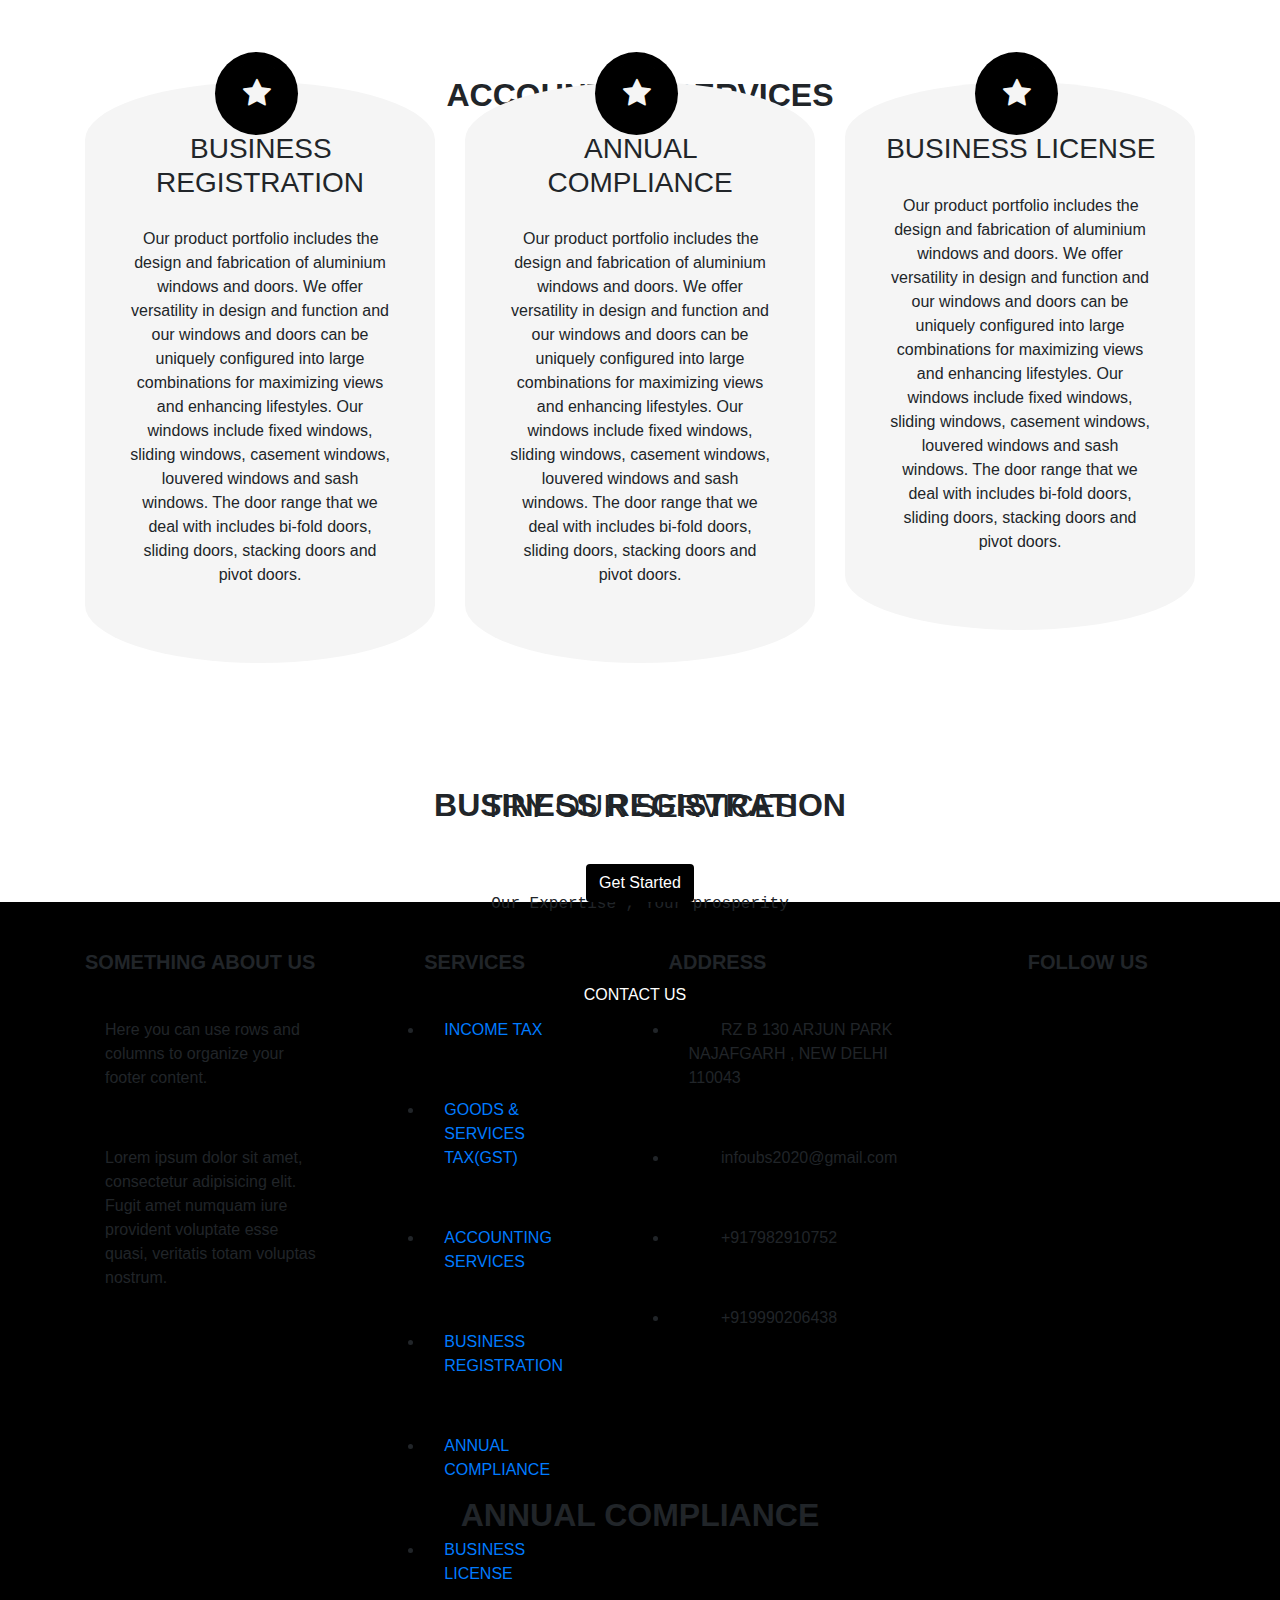
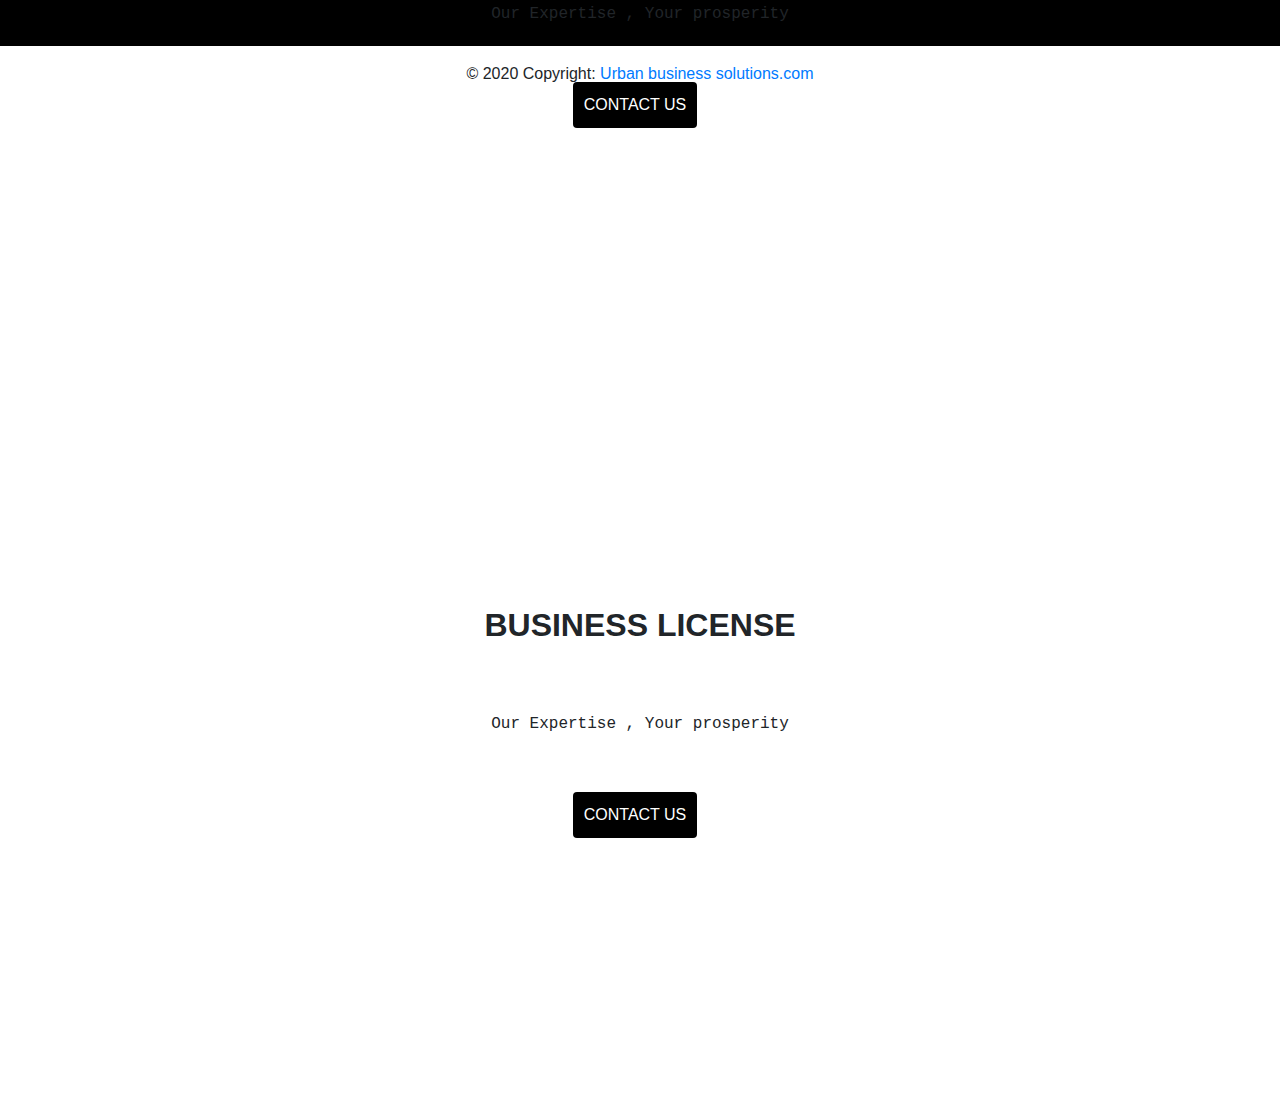
==== commit f22ab67f: "changes" ====
--- a/index.html
+++ b/index.html
@@ -1,248 +1,281 @@
 <!doctype html>
 <html lang="en">
-  <head>
+
+<head>
     <meta charset="UTF-8">
     <meta name="viewport" content="width=device-width, initial-scale=1.0">
     <meta http-equiv="X-UA-Compatible" content="ie=edge">
-    <title>AluMirror</title>
+    <title>Urban Business Solutions</title>
     <link href="css/style.css" rel="stylesheet" type="text/css">
     <link rel="stylesheet" href="css/animate.css">
     <link rel="stylesheet" href="https://stackpath.bootstrapcdn.com/font-awesome/4.7.0/css/font-awesome.min.css">
-    <link rel="stylesheeet" href="https://cdnjs.cloudflare.com/ajax/libs/wow/1.1.2/wow.min.js"> 
-       <!-- Latest compiled and minified CSS -->
-<link rel="stylesheet" href="https://maxcdn.bootstrapcdn.com/bootstrap/4.3.1/css/bootstrap.min.css">
-
-<!-- jQuery library -->
-<script src="https://kit.fontawesome.com/a076d05399.js"></script>
-<script src="https://ajax.googleapis.com/ajax/libs/jquery/3.4.1/jquery.min.js"></script>
-
-<!-- Popper JS -->
-<script type='text/javascript' src='https://platform-api.sharethis.com/js/sharethis.js#property=5dc6f13130af340012198cf3&product=inline-follow-buttons' async='async'></script>
-<script src="js/carouFredSel.js" type="text/javascript"></script>
-<script src="https://cdnjs.cloudflare.com/ajax/libs/popper.js/1.14.7/umd/popper.min.js"></script>
-
-<!-- Latest compiled JavaScript -->
-<script src="https://maxcdn.bootstrapcdn.com/bootstrap/4.3.1/js/bootstrap.min.js"></script>
-
-
-<style>
-#more{
-  display: none;
-}
-</style>
-
- </head>
-
-
-  <body>
-      <div class="thetop"></div>
-
+    <link rel="stylesheeet" href="https://cdnjs.cloudflare.com/ajax/libs/wow/1.1.2/wow.min.js">
+    <link href="https://unpkg.com/tailwindcss@^1.0/dist/tailwind.min.css" rel="stylesheet">
+    <!-- Latest compiled and minified CSS -->
+    <link rel="stylesheet" href="https://maxcdn.bootstrapcdn.com/bootstrap/4.3.1/css/bootstrap.min.css">
+
+    <!-- jQuery library -->
+    <script src="https://kit.fontawesome.com/a076d05399.js"></script>
+    <script src="https://ajax.googleapis.com/ajax/libs/jquery/3.4.1/jquery.min.js"></script>
+
+    <!-- Popper JS -->
+    <script type='text/javascript' src='https://platform-api.sharethis.com/js/sharethis.js#property=5dc6f13130af340012198cf3&product=inline-follow-buttons' async='async'></script>
+    <script src="js/carouFredSel.js" type="text/javascript"></script>
+    <script src="https://cdnjs.cloudflare.com/ajax/libs/popper.js/1.14.7/umd/popper.min.js"></script>
+
+    <!-- Latest compiled JavaScript -->
+    <script src="https://maxcdn.bootstrapcdn.com/bootstrap/4.3.1/js/bootstrap.min.js"></script>
+
+
+    <style>
+        #more {
+            display: none;
+        }
+    </style>
+
+</head>
+
+
+<body>
+    <div class="thetop">
 
         <section id="nav-bar">
-                <nav class="navbar navbar-expand-lg navbar-light ">
-                 <a class="navbar-brand" href="#"><img src ="image/original1.png">URBAN BUSINESS SOLUTIONS</a>
-                 <button class="navbar-toggler" type="button" data-toggle="collapse" data-target="#navbarNav" aria-controls="navbarNav" aria-expanded="false" aria-label="Toggle navigation">
-                   <span class="navbar-toggler-icon"></span>
-                 </button>
-                 <div class="collapse navbar-collapse" id="navbarNav">
-                   <ul class="navbar-nav ml-auto">
-                     <li class="nav-item active">
-                       <a class="nav-link current" href="#">HOME </a>
-                     </li>
-                     <li class="nav-item">
-                       <a class="nav-link" href="#">ABOUT US</a>
-                     </li>
-                     <li class="nav-item">
-                           
-                       <a class="nav-link" href="#intro">SERVICES</a>
-                         
-                          
-                     </li>
-                    
-                      <li class="nav-item">
-                       <a class="nav-link" href="#">OURTEAM</a>
-                     </li>
-                     <li class="nav-item">
-                       <a class="nav-link  " href="contact.html" >CONTACT US</a>
-                     </li>
-                   </ul>
-                 </div>
-               </nav>
-               </section>
-
-
-      <section class="slider">
-        <ul class="slider" id="slider-carousel">
-          
-          <li class="img4"  >
-            
-            <h2 class="animated zoomIn" ><span>WINDOW AND DOOR GLASS</span></h2>
-            <p>We Believe in Perfection</p>
-            <div data-wow-delay=".5s" class="wow bounceInLeft">
-             <a href="" class="btn btn-half ">Get Started</a>
-             <a href="contact.html" class="btn btn-full">CONTACT US</a>
+            <nav class="navbar navbar-expand-lg navbar-light ">
+                <a class="navbar-brand" href="#"><img src="image/12.png"></a>
+                <button class="navbar-toggler" type="button" data-toggle="collapse" data-target="#navbarNav" aria-controls="navbarNav" aria-expanded="false" aria-label="Toggle navigation">
+                    <span class="navbar-toggler-icon"></span>
+                </button>
+                <div class="collapse navbar-collapse" id="navbarNav">
+                    <ul class="navbar-nav ml-auto">
+                        <li class="nav-item active">
+                            <a class="nav-link" href="index.html">HOME </a>
+                        </li>
+                        <li class="nav-item">
+                            <a class="nav-link" href="#">ABOUT US</a>
+                        </li>
+                        <li class="nav-item">
+
+                            <a class="nav-link" href="#intro">SERVICES</a>
+
+
+                        </li>
+
+                        <li class="nav-item">
+                            <a class="nav-link" href="#">OURTEAM</a>
+                        </li>
+                        <li class="nav-item">
+                            <a class="nav-link current " href="contact.html">CONTACT US</a>
+                        </li>
+                    </ul>
+                </div>
+            </nav>
+        </section>
+
+
+        <section class="slider">
+            <ul class="slider" id="slider-carousel">
+
+                <li class="img4">
+                    <h2 class="animated zoomIn"><span>INCOME TAX</span></h2>
+                    <p style="font-family:'Courier New'">Our Expertise , Your prosperity</p>
+                    <div data-wow-delay=".5s" class="wow bounceInLeft">
+                        <a href="contact.html" class="btn btn-full">CONTACT US</a>
+                    </div>
+                </li>
+
+                <li class="img6">
+                    <h2 class="animated zoomIn"><span>GOODS & SERVICES TAX(GST)</span></h2>
+                    <p style="font-family:'Courier New'">Our Expertise , Your prosperity</p>
+                    <a href="contact.html" class="btn btn-full">CONTACT US</a>
+                </li>
+
+                <li class="img3">
+                    <h2 class="animated zoomIn"><span>ACCOUNTING SERVICES</span></h2>
+                    <p style="font-family:'Courier New'">Our Expertise , Your prosperity</p>
+                    <a href="contact.html" class="btn btn-full">CONTACT US</a>
+                </li>
+
+
+                <li class="img1">
+                    <h2 class="animated zoomIn"><span> BUSINESS REGISTRATION </span></h2>
+                    <p style="font-family:'Courier New'">Our Expertise , Your prosperity</p>
+                    <a href="contact.html" class="btn btn-full">CONTACT US</a>
+                </li>
+
+                <li class="img5">
+                    <h2 class="animated zoomIn"><span>ANNUAL COMPLIANCE </span></h2>
+                    <p style="font-family:'Courier New'">Our Expertise , Your prosperity</p>
+                    <a href="contact.html" class="btn btn-full">CONTACT US</a>
+                </li>
+
+                <li class="img2">
+                    <h2 class="animated zoomIn"><span>BUSINESS LICENSE</span></h2>
+                    <p style="font-family:'Courier New'">Our Expertise , Your prosperity</p>
+                    <a href="contact.html" class="btn btn-full ">CONTACT US</a>
+                </li>
+
+            </ul>
+        </section>
+
+        <section class="intro-area white" id="intro">
+            <div class="container">
+                <div class="row">
+                    <div class="col-sm-12 text-center">
+                        <h2>OUR SERVICES</h2>
+                        <div class="sub-heading">
+                            <p>
+                                Work With Smile
+                            </p>
+                        </div>
+                    </div>
+                </div>
+
+                <div class="row ">
+
+
+
+                    <div class="col-md-4 col-lg-4 mr-auto my-md-4 my-0 mt-4 mb-1  animated zoomIn " id="card-one">
+                        <div class="intro-block">
+                            <div class="intro-icon"><i class="fa fa-star" aria-hidden="true"></i>
+                                <h3>INCOME TAX</h3>
+                                <p>
+                                    Our product portfolio includes the design and fabrication of aluminium windows and doors.
+                                    <span class="read-more-content">
+                                        We offer versatility in design and function and our windows and doors can be
+                                        uniquely configured into
+                                        large combinations for maximizing views and enhancing lifestyles.
+                                        Our windows include fixed windows, sliding windows, casement windows, louvered
+                                        windows and sash
+                                        windows.
+                                        The door range that we deal with includes bi-fold doors, sliding doors, stacking
+                                        doors and pivot
+                                        doors.
+                                    </span>
+                                </p>
+                            </div>
+                        </div>
+                    </div>
+
+                    <div class="col-md-4 col-lg-4 mr-auto my-md-4 my-0 mt-4 mb-1  animated zoomIn">
+                        <div class="intro-block">
+                            <div class="intro-icon"><i class="fa fa-star" aria-hidden="true"></i>
+                                <h3> GOODS & SERVICES TAX (GST)
+                                </h3>
+                                <p>External cladding is used in spandrel areas and on columns. It scores in a number
+                                    <span class="read-more-content"> of ways over conventional painting including
+                                        aesthetics,
+                                        its protection against weather elements,
+                                        relatively lower maintenance which is achieved by a mere regular washing,
+                                        ability to reduce water absorption into the building, providing resistance to
+                                        pollution and increasing
+                                        the mechanical strength of a structure
+                                    </span>
+                                </p>
+                            </div>
+                        </div>
+                    </div>
+                    <div class="col-md-4 col-lg-4 mr-auto my-md-4 my-0 mt-4 mb-1  animated zoomIn">
+                        <div class="intro-block">
+                            <div class="intro-icon"><i class="fa fa-star" aria-hidden="true"></i>
+                                <h3>ACCOUNTING SERVICES</h3>
+                                <p>
+                                    structural glass assemblies do not have the benefit of movement joints or seismic receivers like a conventional aluminium <span class="read-more-content"> framed
+                                        curtainwall,
+                                        special consideration are given by our design team while considering building
+                                        movement,
+                                        live load deflections and environment loads such as wind and seismic.
+                                        For structural (frameless) glass systems we have numerous realized projects with
+                                        glass fins, tension
+                                        rods and pre-stressed cables.
+                                    </span>
+                                </p>
+                            </div>
+                        </div>
+                    </div>
+
+
+
+                    <div class="col-md-4 col-lg-4 mr-auto my-md-4 my-0 mt-4 mb-1  animated zoomIn">
+                        <div class="intro-block">
+                            <div class="intro-icon"><i class="fa fa-star" aria-hidden="true"></i>
+                                <h3> BUSINESS REGISTRATION</h3>
+                                <p>
+                                    Our product portfolio includes the design and fabrication of aluminium windows and doors.
+                                    <span class="read-more-content">
+                                        We offer versatility in design and function and our windows and doors can be
+                                        uniquely configured into
+                                        large combinations for maximizing views and enhancing lifestyles.
+                                        Our windows include fixed windows, sliding windows, casement windows, louvered
+                                        windows and sash
+                                        windows.
+                                        The door range that we deal with includes bi-fold doors, sliding doors, stacking
+                                        doors and pivot
+                                        doors.
+                                    </span>
+                                </p>
+                            </div>
+                        </div>
+                    </div>
+
+
+
+                    <div class="col-md-4 col-lg-4 mr-auto my-md-4 my-0 mt-4 mb-1  animated zoomIn">
+                        <div class="intro-block">
+                            <div class="intro-icon"><i class="fa fa-star" aria-hidden="true"></i>
+                                <h3>ANNUAL COMPLIANCE </h3>
+                                <p>
+                                    Our product portfolio includes the design and fabrication of aluminium windows and doors.
+                                    <span class="read-more-content">
+                                        We offer versatility in design and function and our windows and doors can be
+                                        uniquely configured into
+                                        large combinations for maximizing views and enhancing lifestyles.
+                                        Our windows include fixed windows, sliding windows, casement windows, louvered
+                                        windows and sash
+                                        windows.
+                                        The door range that we deal with includes bi-fold doors, sliding doors, stacking
+                                        doors and pivot
+                                        doors.
+                                    </span>
+                                </p>
+                            </div>
+                        </div>
+                    </div>
+
+                    <div class="col-md-4 col-lg-4 mr-auto my-md-4 my-0 mt-4 mb-1 animated zoomIn">
+                        <div class="intro-block">
+                            <div class="intro-icon"><i class="fa fa-star" aria-hidden="true"></i>
+                                <h3>BUSINESS LICENSE </h3>
+                                <p>
+                                    Our product portfolio includes the design and fabrication of aluminium windows and doors.
+                                    <span class="read-more-content">
+                                        We offer versatility in design and function and our windows and doors can be
+                                        uniquely configured into
+                                        large combinations for maximizing views and enhancing lifestyles.
+                                        Our windows include fixed windows, sliding windows, casement windows, louvered
+                                        windows and sash
+                                        windows.
+                                        The door range that we deal with includes bi-fold doors, sliding doors, stacking
+                                        doors and pivot
+                                        doors.
+                                    </span>
+                                </p>
+                            </div>
+                        </div>
+                    </div>
+                </div>
             </div>
-          </li>
-          <li class="img6">
-            <h2 class="animated zoomIn"><span>GLASS CLADDING</span></h2>
-            <p>We Believe in Perfection</p>
-             <a href="" class="btn btn-half">Get Started</a>
-             <a href="contact.html" class="btn btn-full">CONTACT US</a>
-        </li>
-            <li class="img3">
-                <h2 class="animated zoomIn"><span>STRUCTURAL GLASS SYSTEMS</span></h2>
-                <p>We Believe in Perfection</p>
-                 <a href="" class="btn btn-half">Get Started</a>
-                 <a href="contact.html" class="btn btn-full">CONTACT US</a>
-            </li>
-            <li class="img1">
-              <h2 class="animated zoomIn"><span> UNITIZED CURTAIN WALL SYSTEM</span></h2>
-              <p>We Believe in Perfection</p>
-               <a href="" class="btn btn-half">Get Started</a>
-               <a href="contact.html" class="btn btn-full">CONTACT US</a>
-          </li>
-          <li class="img5">
-            <h2 class="animated zoomIn"><span>GLASS RAILING SYSTEMS</span></h2>
-            <p>We Believe in Perfection</p>
-             <a href="" class="btn btn-half">Get Started</a>
-             <a href="contact.html" class="btn btn-full">CONTACT US</a>
-        </li>
-        <li class="img2">
-          <h2 class="animated zoomIn"><span>GLASS FACADE</span></h2>
-          <p>We Believe in Perfection</p>
-           <a href="" class="btn btn-half ">Get Started</a>
-           <a href="contact.html" class="btn btn-full ">CONTACT US</a>
-        </li>
-       
-        </ul>
-      </section>
-      
-<section class="intro-area white" id="intro">
-   <div class="container">
-<div class="row">
- <div class="col-sm-12 text-center">
-     <h2>OUR SERVICES</h2>
-     <div class="sub-heading">
-       <p>
-         Work With Smile
-       </p>
-     </div>
-   </div>
-</div>
-
-<div class="row ">
-
-
-
-           <div class="col-md-4 col-lg-4 mr-auto my-md-4 my-0 mt-4 mb-1  animated zoomIn " id="card-one">
-              <div class="intro-block">
-                  <div class="intro-icon"><i class="fa fa-star" aria-hidden="true"></i>
-                     <h3>WINDOW AND DOOR GLASS</h3>
-                       <p >
-                           Our product portfolio includes the design and fabrication of aluminium windows and doors. 
-                           <span class="read-more-content">
-                           We offer versatility in design and function and our windows and doors can be uniquely configured into large combinations for maximizing views and enhancing lifestyles.
-                            Our windows include fixed windows, sliding windows, casement windows, louvered windows and sash windows. 
-                            The door range that we deal with includes bi-fold doors, sliding doors, stacking doors and pivot doors.
-                           </span> 
-                         </p>
-                               </div>
-                            </div>
-                      </div>     
-                      
-                      <div class="col-md-4 col-lg-4 mr-auto my-md-4 my-0 mt-4 mb-1  animated zoomIn">
-                          <div class="intro-block">
-                              <div class="intro-icon"><i class="fa fa-star" aria-hidden="true"></i>
-                                 <h3> CLADDING</h3>
-                                   <p ><br><br>
-                                    External cladding is used in spandrel areas and on columns. 
-                                    It scores in a number <span class="read-more-content"> of ways over conventional painting including aesthetics,
-                                     its protection against weather elements, 
-                                     relatively lower maintenance which is achieved by a mere regular washing, 
-                                     ability to reduce water absorption into the building, providing resistance to pollution and increasing the mechanical strength of a structure
-                                                  </span> 
-                                               </p>
-                                            </div>
-                                        </div>
-                                  </div>     
-                                  <div class="col-md-4 col-lg-4 mr-auto my-md-4 my-0 mt-4 mb-1  animated zoomIn">
-                                      <div class="intro-block">
-                                          <div class="intro-icon"><i class="fa fa-star" aria-hidden="true"></i>
-                                             <h3>STRUCTURAL GLASS SYSTEMS </h3>
-                                               <p >
-                                                structural glass assemblies do not have the benefit of movement joints or seismic receivers like a conventional  aluminium  <span class="read-more-content"> framed curtainwall,
-                                                special consideration are given by our design team while considering building movement, 
-                                                 live load deflections and environment loads such as wind and seismic. 
-                                                 For structural (frameless) glass systems we have numerous realized projects with glass fins, tension rods and pre-stressed cables.
-                                                              </span> 
-                                                           </p>
-                                                        </div>
-                                                    </div>
-                                              </div>     
-
-                                              
-
-                                              <div class="col-md-4 col-lg-4 mr-auto my-md-4 my-0 mt-4 mb-1  animated zoomIn">
-                                                  <div class="intro-block">
-                                                      <div class="intro-icon"><i class="fa fa-star" aria-hidden="true"></i>
-                                                         <h3> UNITIZED CURTAIN WALL SYSTEM</h3>
-                                                           <p >
-                                                               Our product portfolio includes the design and fabrication of aluminium windows and doors. 
-                                                               <span class="read-more-content">
-                                                               We offer versatility in design and function and our windows and doors can be uniquely configured into large combinations for maximizing views and enhancing lifestyles.
-                                                               Our windows include fixed windows, sliding windows, casement windows, louvered windows and sash windows. 
-                                                                The door range that we deal with includes bi-fold doors, sliding doors, stacking doors and pivot doors.
-                                                                          </span> 
-                                                                       </p>
-                                                                    </div>
-                                                                </div>
-                                                          </div>     
-
-                                                          
-
-                                                          <div class="col-md-4 col-lg-4 mr-auto my-md-4 my-0 mt-4 mb-1  animated zoomIn">
-                                                              <div class="intro-block">
-                                                                  <div class="intro-icon"><i class="fa fa-star" aria-hidden="true"></i>
-                                                                     <h3>GLASS RAILING SYSTEMS</h3>
-                                                                       <p >
-                                                                           Our product portfolio includes the design and fabrication of aluminium windows and doors. 
-                                                                           <span class="read-more-content">
-                                                                           We offer versatility in design and function and our windows and doors can be uniquely configured into large combinations for maximizing views and enhancing lifestyles.
-                                                                          Our windows include fixed windows, sliding windows, casement windows, louvered windows and sash windows. 
-                                                                            The door range that we deal with includes bi-fold doors, sliding doors, stacking doors and pivot doors.
-                                                                                      </span> 
-                                                                                   </p>
-                                                                                </div>
-                                                                            </div>
-                                                                      </div>     
-
-                                                                      <div class="col-md-4 col-lg-4 mr-auto my-md-4 my-0 mt-4 mb-1 animated zoomIn">
-                                                                          <div class="intro-block">
-                                                                              <div class="intro-icon"><i class="fa fa-star" aria-hidden="true"></i>
-                                                                                 <h3>GLASS FACADE</h3>
-                                                                                   <p >
-                                                                                       Our product portfolio includes the design and fabrication of aluminium windows and doors.
-                                                                                       <span class="read-more-content"> 
-                                                                                       We offer versatility in design and function and our windows and doors can be uniquely configured into large combinations for maximizing views and enhancing lifestyles.
-                                                                                       Our windows include fixed windows, sliding windows, casement windows, louvered windows and sash windows. 
-                                                                                        The door range that we deal with includes bi-fold doors, sliding doors, stacking doors and pivot doors.
-                                                                                                  </span> 
-                                                                                               </p>
-                                                                                            </div>
-                                                                                        </div>
-                                                                                  </div>     
-                                                         </div>
-                               </div>
-</section>
-
-
-<section class="try" id="try-services">
-    <div class="col-sm-12 text-center">
-        <h2>TRY OUR SERVICES</h2>
-        <a href="" class="btn btn-half text-center animated bounceInLeft ">Get Started</a>
-        </div>
-</section>
-
+        </section>
+
+
+        <section class="try" id="try-services">
+            <div class="col-sm-12 text-center">
+                <h2>TRY OUR SERVICES</h2>
+                <a href="contact.html" class="btn btn-half text-center animated bounceInLeft ">Get Started</a>
+            </div>
+        </section>
+
+
+        <!--
 <section class="addmap" id="mymap">
   <div class="col-md-4 col-lg-3 mr-auto my-md-4 my-0 mt-4 mb-1 text-center">
     <h3> Google Map </h3>
@@ -254,150 +287,151 @@
     </div>
 </section>
 
-
-<!-- Footer -->
-<!-- Footer -->
-<footer class="page-footer font-small mdb-color lighten-3 pt-4">
-
-  
-    <div class="container text-center text-md-left">
-  
-    
-      <div class="row">
-  
-        
-        <div class="col-md-4 col-lg-3 mr-auto my-md-4 my-0 mt-4 mb-1">
-  
-          <h5 class="font-weight-bold text-uppercase mb-4">SOMETHING ABOUT US</h5>
-          <p>Here you can use rows and columns to organize your footer content.</p>
-          <p>Lorem ipsum dolor sit amet, consectetur adipisicing elit. Fugit amet numquam iure provident voluptate
-            esse
-            quasi, veritatis totam voluptas nostrum.</p>
-  
+----->
+
+
+        <!-- Footer -->
+        <!-- Footer -->
+        <footer class="page-footer font-small mdb-color lighten-3 pt-4">
+
+
+            <div class="container text-center text-md-left">
+
+
+                <div class="row">
+
+
+                    <div class="col-md-4 col-lg-3 mr-auto my-md-4 my-0 mt-4 mb-1">
+
+                        <h5 class="font-weight-bold text-uppercase mb-4">SOMETHING ABOUT US</h5>
+                        <p>Here you can use rows and columns to organize your footer content.</p>
+                        <p>Lorem ipsum dolor sit amet, consectetur adipisicing elit. Fugit amet numquam iure provident voluptate esse quasi, veritatis totam voluptas nostrum.</p>
+
+                    </div>
+
+                    <hr class="clearfix w-100 d-md-none">
+
+                    <div class="col-md-2 col-lg-2 mx-auto my-md-4 my-0 mt-4 mb-1">
+
+                        <h5 class="font-weight-bold text-uppercase mb-4">SERVICES</h5>
+
+                        <ul class="list-styled">
+                            <li>
+                                <p>
+                                    <a href="#!">INCOME TAX</a>
+                                </p>
+                            </li>
+                            <li>
+                                <p>
+                                    <a href="#!">GOODS & SERVICES TAX(GST)</a>
+                                </p>
+                            </li>
+                            <li>
+                                <p>
+                                    <a href="#!">ACCOUNTING SERVICES</a>
+                                </p>
+                            </li>
+                            <li>
+                                <p>
+                                    <a href="#!"> BUSINESS REGISTRATION</a>
+                                </p>
+                            </li>
+                            <li>
+                                <p>
+                                    <a href="#!"> ANNUAL COMPLIANCE</a>
+                                </p>
+                            </li>
+                            <li>
+                                <p>
+                                    <a href="#!">BUSINESS LICENSE </a>
+                                </p>
+                            </li>
+                        </ul>
+
+                    </div>
+
+
+                    <hr class="clearfix w-100 d-md-none">
+
+
+                    <div class="col-md-4 col-lg-3 mx-auto my-md-4 my-0 mt-4 mb-1">
+
+                        <!-- Contact details -->
+                        <h5 class="font-weight-bold text-uppercase mb-4">Address</h5>
+
+                        <ul class="list-styled">
+                            <li>
+                                <p>
+                                    <i class="fas fa-home mr-3"></i> RZ B 130 ARJUN PARK NAJAFGARH , NEW DELHI 110043</p>
+                            </li>
+                            <li>
+                                <p>
+                                    <i class="fas fa-envelope mr-3"></i> infoubs2020@gmail.com</p>
+                            </li>
+                            <li>
+                                <p>
+                                    <i class="fas fa-phone mr-3"></i> +917982910752</p>
+                            </li>
+                            <li>
+                                <p>
+                                    <i class="fas fa-print mr-3"></i> +919990206438</p>
+                            </li>
+                        </ul>
+
+                    </div>
+
+                    <hr class="clearfix w-100 d-md-none">
+
+
+                    <div class="col-md-2 col-lg-2 text-center mx-auto my-4">
+
+
+                        <h5 class="font-weight-bold text-uppercase mb-4">Follow Us</h5>
+
+                        <a type="button" class="btn-floating btn-fb sharethis-inline-follow-buttons">
+                            <i class="fab fa-facebook-f"></i>
+                        </a>
+
+
+                        <a type="button" class="btn-floating btn-tw sharethis-inline-follow-buttons">
+                            <i class="fab fa-twitter"></i>
+                        </a>
+
+                        <a type="button" class="btn-floating btn-gplus">
+                            <i class="fab fa-google-plus-g"></i>
+                        </a>
+
+                        <a type="button" class="btn-floating btn-dribbble">
+                            <i class="fab fa-dribbble"></i>
+                        </a>
+
+                    </div>
+
+
+
+                </div>
+
+            </div>
+
+            <div class="footer-copyright text-center py-3">© 2020 Copyright:
+                <a href="#"> Urban business solutions.com</a>
+            </div>
+
+        </footer>
+
+
+
+
+
+
+
+        <script src="js/main.js"></script>
+
+        <div class="scrolltop">
+            <div class="scroll icon"><i class="fa fa-4x fa-angle-up"></i></div>
         </div>
-      
-        <hr class="clearfix w-100 d-md-none">
-  
-        <div class="col-md-2 col-lg-2 mx-auto my-md-4 my-0 mt-4 mb-1">
-  
-          <h5 class="font-weight-bold text-uppercase mb-4">SERVICES</h5>
-  
-          <ul class="list-styled">
-            <li>
-              <p>
-                <a href="#!">WINDOW AND DOOR GLASS</a>
-              </p>
-            </li>
-            <li>
-              <p>
-                <a href="#!">CLADDING</a>
-              </p>
-            </li>
-            <li>
-              <p>
-                <a href="#!">STRUCTURAL GLASS SYSTEMS</a>
-              </p>
-            </li>
-            <li>
-              <p>
-                <a href="#!"> UNITIZED CURTAIN WALL SYSTEM</a>
-              </p>
-            </li>
-            <li>
-                <p>
-                  <a href="#!"> GLASS RAILING SYSTEMS</a>
-                </p>
-              </li>
-              <li>
-                  <p>
-                    <a href="#!">GLASS FACADE</a>
-                  </p>
-                </li>
-          </ul>
-  
-        </div>
-     
-  
-        <hr class="clearfix w-100 d-md-none">
-  
-       
-        <div class="col-md-4 col-lg-3 mx-auto my-md-4 my-0 mt-4 mb-1">
-  
-          <!-- Contact details -->
-          <h5 class="font-weight-bold text-uppercase mb-4">Address</h5>
-  
-          <ul class="list-styled">
-            <li>
-              <p>
-                <i class="fas fa-home mr-3"></i> RZ B 123 ARJUN PARK NAJAFGARH , NEW DELHI 110043</p>
-            </li>
-            <li>
-              <p>
-                <i class="fas fa-envelope mr-3"></i> nandankr.43@gmail.com</p>
-            </li>
-            <li>
-              <p>
-                <i class="fas fa-phone mr-3"></i> +919717154558</p>
-            </li>
-            <li>
-              <p>
-                <i class="fas fa-print mr-3"></i> +917827529727</p>
-            </li>
-          </ul>
-  
-        </div>
-        
-        <hr class="clearfix w-100 d-md-none">
-  
-        
-        <div class="col-md-2 col-lg-2 text-center mx-auto my-4">
-  
-         
-          <h5 class="font-weight-bold text-uppercase mb-4">Follow Us</h5>
-
-          <a type="button" class="btn-floating btn-fb sharethis-inline-follow-buttons">
-            <i class="fab fa-facebook-f"></i>
-          </a>
-       
-         
-          <a type="button" class="btn-floating btn-tw sharethis-inline-follow-buttons">
-            <i class="fab fa-twitter"></i>
-          </a>
-         
-          <a type="button" class="btn-floating btn-gplus">
-            <i class="fab fa-google-plus-g"></i>
-          </a>
-         
-          <a type="button" class="btn-floating btn-dribbble">
-            <i class="fab fa-dribbble"></i>
-          </a>
-  
-        </div>
-       
-        
-  
-      </div>
-     
-    </div>
-  
-    <div class="footer-copyright text-center py-3">© 2020 Copyright:
-      <a href="#"> URBAN BUSINESS SOLUTION.com</a>
-    </div>
-   
-  </footer>
-  
-
-
-    
-
-
-
-      <script src="js/main.js"></script>
-      
-<div class="scrolltop">
-    <div class="scroll icon"><i class="fa fa-4x fa-angle-up"></i></div>
-</div>
-     
-             
-  </body>
+
+
+</body>
+
 </html>